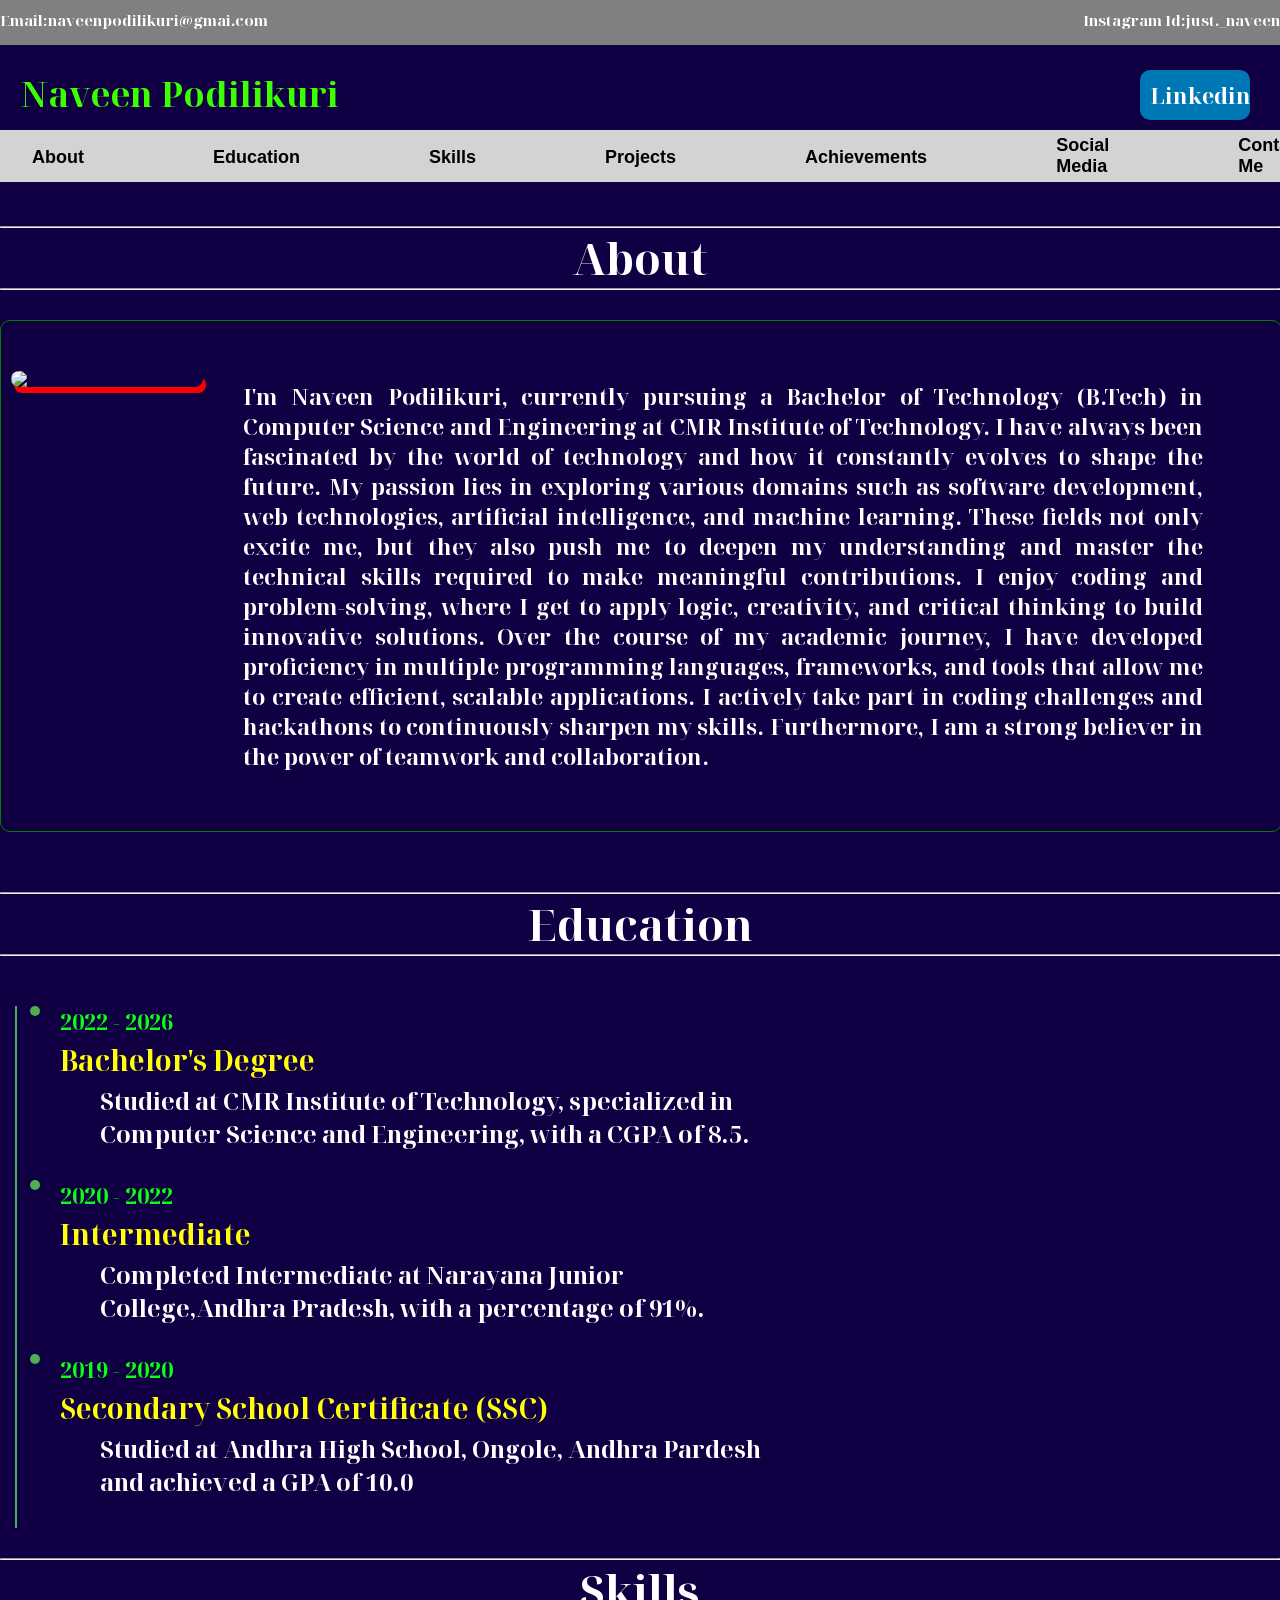
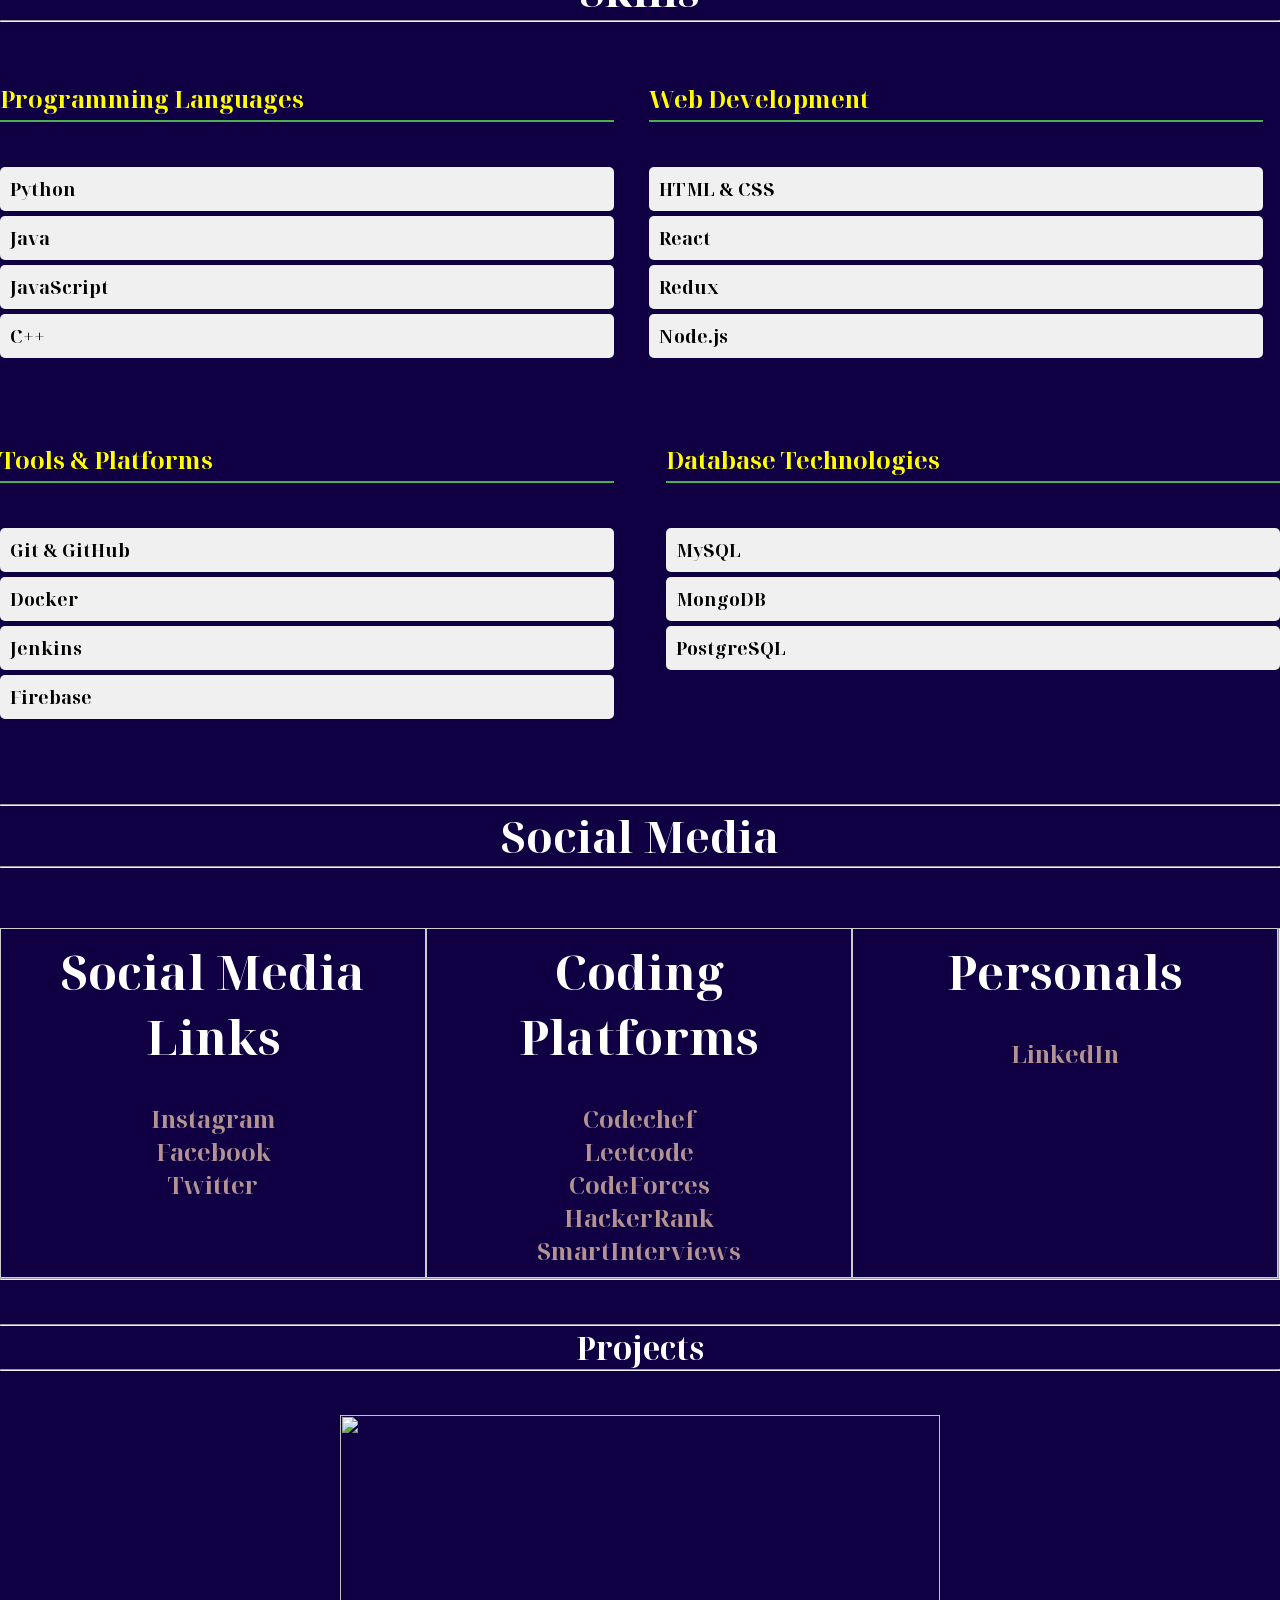
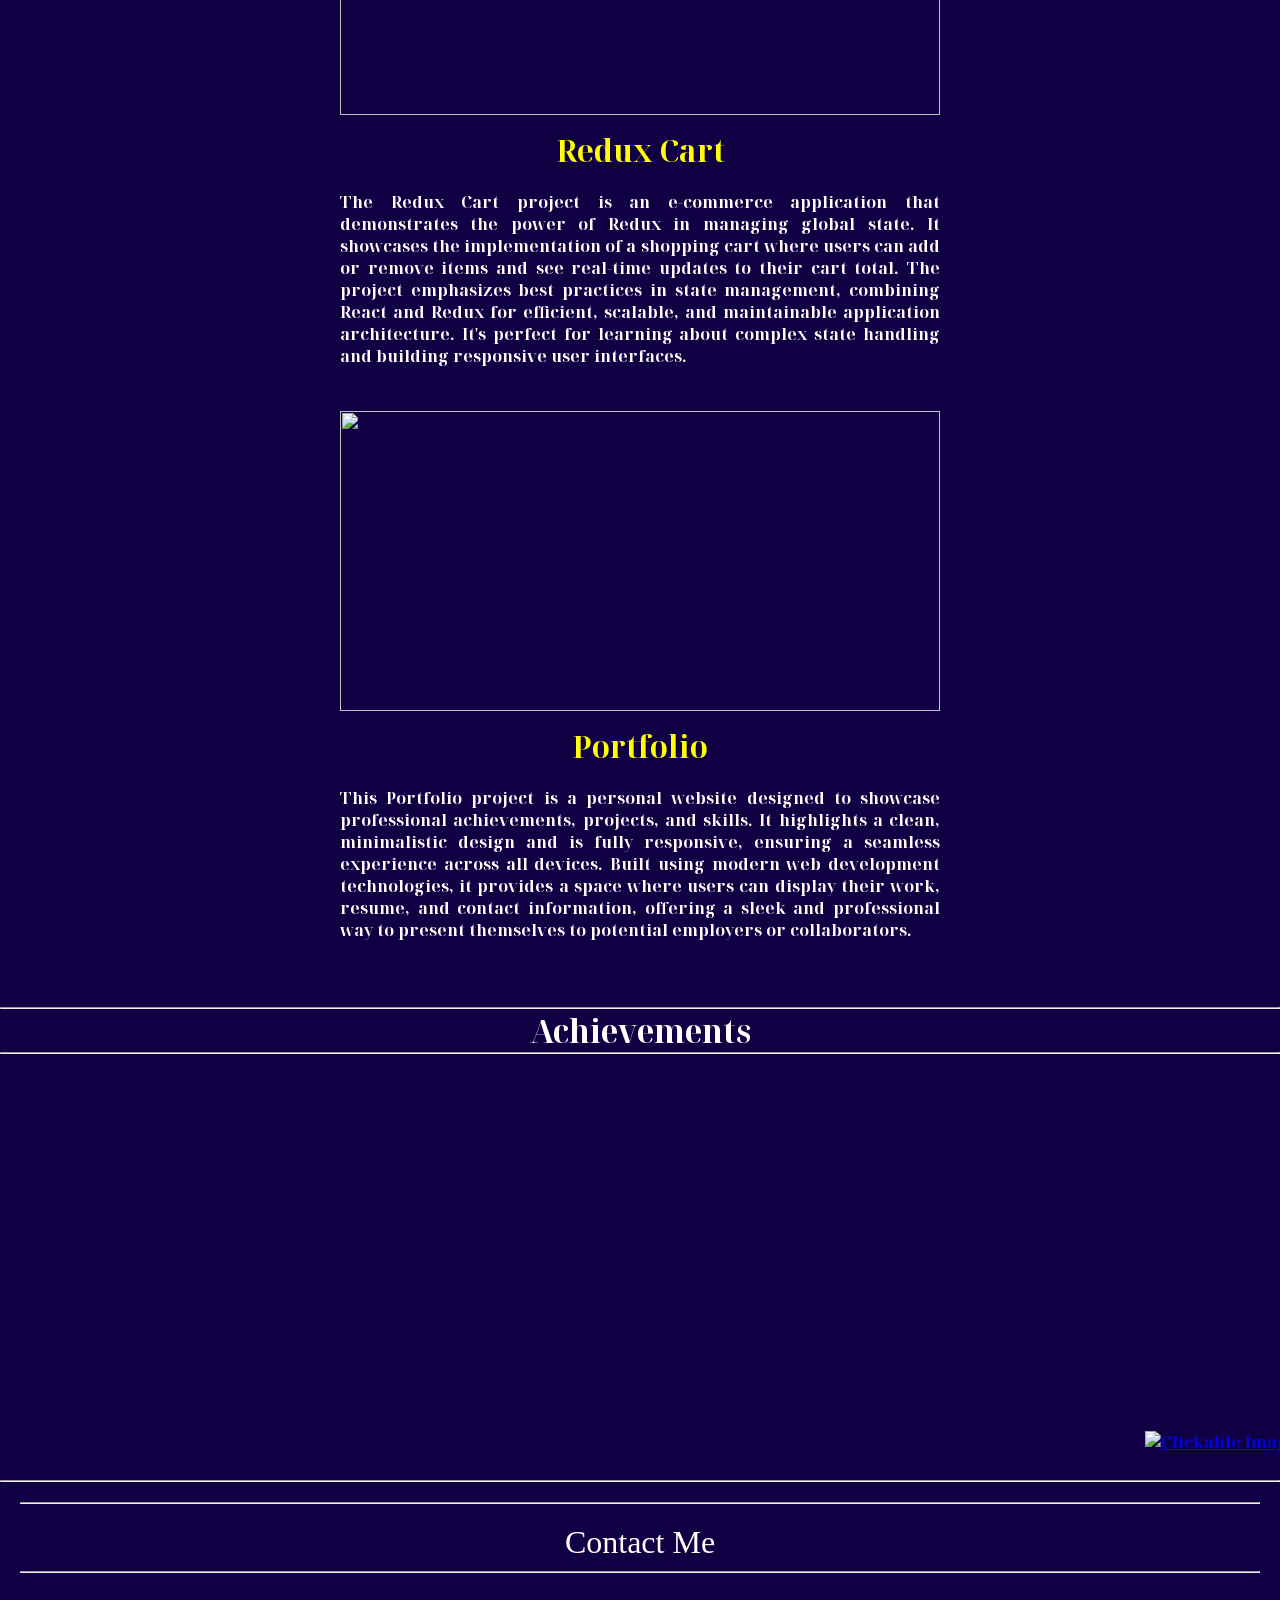
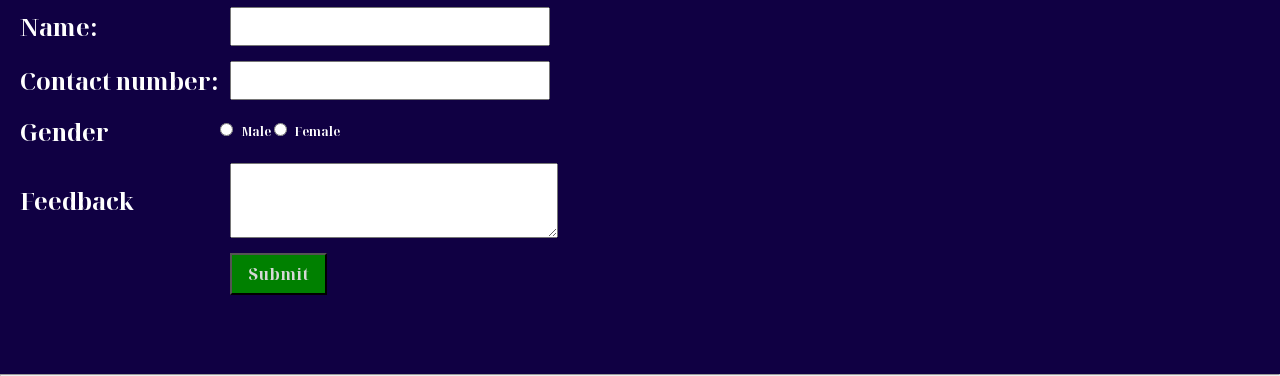
==== website/index.html @ f561833a "Update index.html" ====
<!DOCTYPE html>
<html lang="en">
  <head>
    
    <meta charset="UTF-8" />
    <meta name="viewport" content="width=device-width, initial-scale=1.0" />
    <link
      href="https://fonts.googleapis.com/css2?family=Noto+Serif+Display:wght@100&display=swap" rel="stylesheet"/>
    <link rel="stylesheet" href="style.css" />
    <title>Website</title>
    <script>

      function handleSubmit() {
        window.location.href = "Feedback.html";
      }

    </script>
  </head>
  <body>
    <div class="TopHeader">
      <div style="float: left">Email:naveenpodilikuri@gmai.com</div>
      <div style="float: right">Instagram Id:just._naveen</div>
    </div>
    <div class="Header">
      <div class="row">
        <div class="hp2" style="padding-left: 20px">Naveen Podilikuri</div>
        <div class="hp3"><a class="p" href="https://www.linkedin.com/in/naveen-podilikuri/">Linkedin</a></div>
      </div>
    </div>
    <div class="Menu">
      <ul>
        <li><a href="#About">About</a></li>
        <li><a href="#Education">Education</a></li>
        <li><a href="#Skills" height="100px">Skills</a></li>
        <li><a href="#Projects">Projects</a></li>
        <li><a href="#Achievements">Achievements</a></li>
        <li><a href="#Social Media">Social Media</a></li>
        <li><a href="#ContactMe">Contact Me</a></li>
      </ul>
    </div>
    <br />
    <br />
    <div class="Bodypart">
      <hr/>
      <h1 class="title" id="About">About</h1>
      <hr/>
      <br />
      <div class="about">
        <div class="content">
          <img src="Images/res pic.jpg"/>
          <br />
          <br /> 
          <p class="para">
            I'm Naveen Podilikuri, currently pursuing a Bachelor of Technology
            (B.Tech) in Computer Science and Engineering at CMR Institute of
            Technology. I have always been fascinated by the world of technology
            and how it constantly evolves to shape the future. My passion lies
            in exploring various domains such as software development, web
            technologies, artificial intelligence, and machine learning. These
            fields not only excite me, but they also push me to deepen my
            understanding and master the technical skills required to make
            meaningful contributions. I enjoy coding and problem-solving, where
            I get to apply logic, creativity, and critical thinking to build
            innovative solutions. Over the course of my academic journey, I have
            developed proficiency in multiple programming languages, frameworks,
            and tools that allow me to create efficient, scalable applications.
            I actively take part in coding challenges and hackathons to
            continuously sharpen my skills. Furthermore, I am a strong believer
            in the power of teamwork and collaboration. 
            <br /><br />
            <br />
          </p>
          <br />
          <br />
         <br/>
        </div>
      </div>
      <br/>
      <br/>
      <hr/>
      <h1 class="title" id="Education">Education</h1>
      <hr/>
      <div class="education-section">
        <div class="timeline">
          <div class="timeline-item">
            <div class="year">2022 - 2026</div>
            <div class="degree">Bachelor's Degree</div>
            <div class="description">
              Studied at CMR Institute of Technology, specialized in Computer Science and Engineering, with a CGPA of 8.5.
            </div>
          </div>
          <div class="timeline-item">
            <div class="year">2020 - 2022</div>
            <div class="degree">Intermediate</div>
            <div class="description">
              Completed Intermediate at Narayana Junior College,Andhra Pradesh, with a percentage of 91%.
            </div>
          </div>
          <div class="timeline-item">
            <div class="year">2019 - 2020</div>
            <div class="degree">Secondary School Certificate (SSC)</div>
            <div class="description">
              Studied at Andhra High School, Ongole, Andhra Pardesh and achieved a GPA of 10.0
            </div>
          </div>
        </div>
      </div>
      <br />
      <hr />
      <h1 class="title" id="Skills">Skills</h1>
      <hr />
      <div class="skills">
        <div class="skills-container">
          <div class="skill-category">
            <br />
            <br />
            <h3>Programming Languages</h3>
            <br />
            <ul class="skills-list">
              <li>Python</li>
              <li>Java</li>
              <li>JavaScript</li>
              <li>C++</li>
            </ul>
          </div>
          <br />
          <br />
          <div class="skill-category">
            <br />
            <br />
            <h3>Web Development</h3>
            <br />
            <ul class="skills-list">
              <li>HTML & CSS</li>
              <li>React</li>
              <li>Redux</li>
              <li>Node.js</li>
            </ul>
          </div>
          <br />
          <br />
          <div class="skill-category">
            <br />
            <br />
            <h3>Tools & Platforms</h3>
            <br />
            <ul class="skills-list">
              <li>Git & GitHub</li>
              <li>Docker</li>
              <li>Jenkins</li>
              <li>Firebase</li>
            </ul>
          </div>
          <br />
          <br />
          <div class="skill-category">
            <br />
            <br />
            <h3>Database Technologies</h3>
            <br />
            <ul class="skills-list">
              <li>MySQL</li>
              <li>MongoDB</li>
              <li>PostgreSQL</li>
            </ul>
          </div>
        </div>
      </div>
      <br />
      <br />
      <hr />
      <h1 class="title" id="Social Media">Social Media</h1>
      <hr />
      <br />
      <br />
      <div class="skil">
        <br />
        <br />
        <div class="social">
          <h1>Social Media Links</h1>
          <br />
          <a href="#">Instagram</a><br />
          <a href="#">Facebook</a><br />
          <a href="#">Twitter</a><br />
        </div>
        <div class="Coding">
          <h1>Coding Platforms</h1>
          <br />
          <a href="https://www.codechef.com/users/naveen5p4">Codechef</a><br />
          <a href="https://leetcode.com/u/Naveen_5p4/">Leetcode</a><br />
          <a href="https://codeforces.com/profile/22r01a05p4">CodeForces</a><br />
          <a href="https://www.hackerrank.com/profile/22r01a05p4">HackerRank</a><br />
          <a href="https://smartinterviews.in/profile/naveen_5p4">SmartInterviews</a><br />
        </div>
        <div class="personal">
          <h1>Personals</h1>
          <br />
          <a href="https://www.linkedin.com/in/naveen-podilikuri/">LinkedIn</a><br />
        </div>
        <hr />
      </div>
      <hr />
    </div>
    <br />
      <br />
      <hr/>
      <h1 class="title" id="Projects">Projects</h1>
      <hr />
    <br/>
    <br/>
    <div class="project">
      <a href="https://github.com/NaveenPodilikuri">
    <img src="Images/Redux.png"></a>
    <h5>Redux Cart</h5>
    
    <p>The Redux Cart project is an e-commerce application that demonstrates the power of Redux in managing global state. It showcases the implementation of a shopping cart where users can add or remove items and see real-time updates to their cart total. The project emphasizes best practices in state management, combining React and Redux for efficient, scalable, and maintainable application architecture. It's perfect for learning about complex state handling and building responsive user interfaces.</p>
    </div>
    <br/>
    <br/>
    <div class="project">
      <a href="https://github.com/NaveenPodilikuri/FullstackLab">
    <img src="Images/Personal Portfolio.png"></a>
    <h6>Portfolio</h6>
    
    <p>This Portfolio project is a personal website designed to showcase professional achievements, projects, and skills. It highlights a clean, minimalistic design and is fully responsive, ensuring a seamless experience across all devices. Built using modern web development technologies, it provides a space where users can display their work, resume, and contact information, offering a sleek and professional way to present themselves to potential employers or collaborators.</p>
    </div>
    <br/>
    <br/>

    <br/>
    <hr />

      <h1 class="title" id="Achievements">Achievements</h1>
      <hr />
      <div class="Achieve">
        <br /><br />
        <marquee>
         <a href="https://www.coursera.org/account/accomplishments/certificate/SLO7MEBX7ZKC">
         <img src="Images/Google Cloud.png" alt="Clickable Image"/></a>
         <a href="https://moonshot.scaler.com/s/sl/hUo4wUWSoL?_gl=1*1vzt9e8*_gcl_aw*R0NMLjE3MjI4NjkxNzcuRUFJYUlRb2JDaE1JOGJYWXM0dmVod01WRTZkbUFoM3ZMd2tKRUFBWUFTQUFFZ0kyal9EX0J3RQ..*_gcl_au*MTA0NzA1NTYuMTcyMjg2OTA2MQ..*FPAU*MTA0NzA1NTYuMTcyMjg2OTA2MQ..*_ga*NTA2MDk2MzkuMTcxMTI5NjI2OA..*_ga_53S71ZZG1X*MTczMDEzODkzMy4xMC4xLjE3MzAxMzg5NzcuNTkuMC4zMDc2NTExOTY">
         <img src="Images/scalar.png" alt="Clickable Image"/></a>
         <a href="https://alison.com/shop?courseId=3757">
         <img src="Images/Allison.jpg" alt="Clickable Image"/></a>
         <a href="https://www.hackerrank.com/certificates/81ce2b427ed3">
         <img src="Images/Hackerank.png" alt="Clickable Image"/></a>
         <a href="https://courses.cognitiveclass.ai/certificates/43b5f009af674efb863d632739458c59">
         <img src="Images/Sql.png" alt="Clickable Image"/></a>
         <img src="Images/Smart Interviews.png"/>
        </marquee>
      </div>
      <br/>
      <hr/>
    </div>
    <div class="Footer">
      <hr/>
      <h1 id="ContactMe">Contact Me</h1>
      <hr/>
      <br/>
      <br/>
      <div class="form-group">
        <label for="name">Name: </label>
        <input type="text" id="name" />
      </div>
    <div class="form-group">
        <label for="contact">Contact number: </label>
        <input type="text" id="contact" />
    </div>
    <div class="form-group">
        <label>Gender</label>
        <div class="gender-group">
            <input type="radio" name="gender" value="male" /> Male
            <input type="radio" name="gender" value="female" /> Female
    </div>
    </div>
    <div class="form-group">
        <label for="about">Feedback </label>
        <textarea rows="3" cols="300" name="abt" id="about"></textarea>
    </div>
    <div class="form-group">

        <input type="button" value="Submit" id="btn" onclick="handleSubmit()" />
    </div> 
      </div>
    </div>
    <br />
    <br />
    <hr />
  </body>
</html>
---- website/style.css ----
* {
  margin: 0px;
  padding: 0px;
  font-family: "Noto Serif Display", serif;
  font-weight: bold;
}
.TopHeader {
  height: 35px;
  background-color: gray;
  font-size: 15px;
  color: white;
  padding-top: 10px;
}
.Header {
  height: 85px;
  font-size: 22px;
}
.row {
  width: 100%;
  padding-top: 25px;
}
.Header img {
  width: 60px;
  height: 50px;
  margin-right: 10px;
}
.hp1 {
  width: 5%;
  float: left;
}
.hp2 {
  width: 50%;
  float: left;
  font-size: 35px;
  color: rgb(60, 255, 0);
}
.hp3 {
  width: 7%;
  float: right;
  background-color: #0077b5;
  padding: 10px;
  text-align: center;
  margin-right: 30px;
  border-radius: 10px;
}
.hp3:hover {
  background-color: red;
}
.p {
  text-decoration: none;
  color: white;
}
.Menu {
  height: auto;
  background-color: lightgray;
  font-size: 22px;
  padding-left: 20px;
  display: flex;
  align-items: center;
}

.Menu ul {
  width: 100%;
  list-style-type: none;
  margin: 0;
  padding: 0;
  display: flex;
  align-items: center;
}

.Menu ul li {
  margin-right: 105px;
}
body {
  background-color: #100043;
}

.Menu ul li a {
  display: inline-block;
  text-decoration: none;
  color: black;
  font-size: 18px;
  padding: 5px 12px;
  font-weight: bold;
  font-family: "Arial";
  border-radius: 10px;
}

.Menu ul li:hover {
  background-color: red;
  transition: background-color 0.3s, color 0.3s, border-radius 0.3s;
  cursor: pointer;
}

.Menu ul li:hover a {
  color: yellow;
  cursor: pointer;
}
.Bodypart {
  height: auto;
  font-size: 22px;
  width: auto;
}
.title {
  text-align: center;
  color: white;
}
.about {
  width: 100%;

  margin: 0 auto auto;
}
.content {
  width: 100%;
  border: 1px solid green;
  margin-right: 50px;
  height: auto;
  border-radius: 10px;
  overflow: hidden;
}
.content img {
  width: 15%;
  border-radius: 10px;
  float: inline-start;
  box-shadow: 3px 6px red;
  margin-left: 10px;
  margin-top: 50px;
}
.para {
  width: 75%;
  float: left;
  text-align: justify;
  color: white;
  margin-left: 40px;
}
.clearfix::after {
  content: "";
  display: table;
  clear: both;
}
.Achieve img {
  width: 500px;
  height: 350px;
  margin-right: 50px;
}
.Footer {
  height: auto;
  font-size: 12px;
  background-color:  #100043;
  color: white;
  padding: 20px;
}
#ContactMe {
  font-family: serif;
  font-size: 32px;
  color: white;
  text-align: center;
  margin-top: 20px;
  font-weight: normal;
  padding-bottom: 10px;
}
.form-group {
  display: flex;
  align-items: center;
  margin-bottom: 15px;
}

label {
  width: 200px;
  font-size: 24px;
}
input[type="text"],
textarea {
  width: 300px;
  padding: 8px;
  font-size: 14px;
  margin-left: 10px;
}
textarea {
  width: 310px;
  margin-left: 10px;
}
.gender-group input {
  margin-right: 5px;
}
#btn {
  font-size: 16px;
  padding: 8px 16px;
  margin-left: 210px; 
  color: rgb(214, 216, 214);
  background-color: green;
}
.skil {
  display: flex;
  width: 100%;
}
.Coding,
.personal,
.social {
  flex: 1;
  padding: 10px;
  font-size: 24px;
  font-weight: bold;
  text-align: center;
  background-color: #100043;
  border: 1px solid #ccc;
  color: white;
}
.social a,
.Coding a,
.personal a {
  text-decoration: none;
  color: rgb(179, 146, 146);
  text-align: center;
  float: center;
  padding: 10px;
}
.container {
  display: flex;            
  justify-content: space-between; 
  gap: 20px;                 
  align-items: flex-start;   
  padding: 20px;     
  flex-wrap: wrap;      
}
.project img {
  width: 600px;              
  height: 300px;              
}
.project {
  display: flex;
  flex-direction: column;
  align-items: center;
  text-align: center;        
  flex-basis: 25%;           
}
.project p {
  margin-top: 10px; 
  width: 600px;  
  text-align: justify;  
  color: white;   
}
.project h4, .project h5, .project h6{
  margin-top: 10px;
  width: 400px;
  text-align: center;
  margin: 10px;
  font-size: 30px;
  color: yellow;
}
.education-section{
font-family: Arial, sans-serif;
margin: 0;
padding: 0;
display: flex;
width: 500px;
justify-content: center;
background-color: #100043;
}
.education-section {
width: 90%;
max-width: 800px;
margin-top: 50px;
}
.timeline {
position: relative;
padding-left: 20px;
}
.timeline::before {
content: '';
position: absolute;
left: 15px;
top: 0;
height: 100%;
width: 2px;
background: #4caf50;
}
.timeline-item {
position: relative;
margin-bottom: 30px;
padding-left: 40px;
}
.timeline-item::before {
content: '';
position: absolute;
left: 10px;
top: 0;
height: 10px;
width: 10px;
background: #4caf50;
border-radius: 50%;
}
.timeline-item .year {
font-weight: bold;
color: #0bff13;
}
.timeline-item .degree {
font-size: 28px;
font-weight: bold;
color: #ffff08;
margin-top: 5px;
}
.timeline-item .description {
font-size: 14px;
color: #ffffff;
margin-top: 5px;
font-size: 24px;
width: 700px;
padding-left: 40px;
}
.skills-section {
  padding: 20px;
  max-width: 800px;
  margin: 0 auto;
}
.skills-title {
  text-align: center;
  font-size: 24px;
  font-weight: bold;
  margin-bottom: 20px;
}
.skills-container {
  display: flex;
  flex-wrap: wrap;
  justify-content: space-between;
}
.skill-category {
  width: 48%;
  margin-bottom: 20px;
}
.skill-category h3 {
  font-size: 24px;
  margin-bottom: 10px;
  border-bottom: 2px solid #4CAF50;
  padding-bottom: 5px;
  color: yellow;
}
.skills-list {
  list-style-type: none;
  padding: 0;
}
.skills-list li {
  background-color: #f0f0f0;
  padding: 10px;
  margin: 5px 0;
  border-radius: 5px;
  font-size: 18px;
}
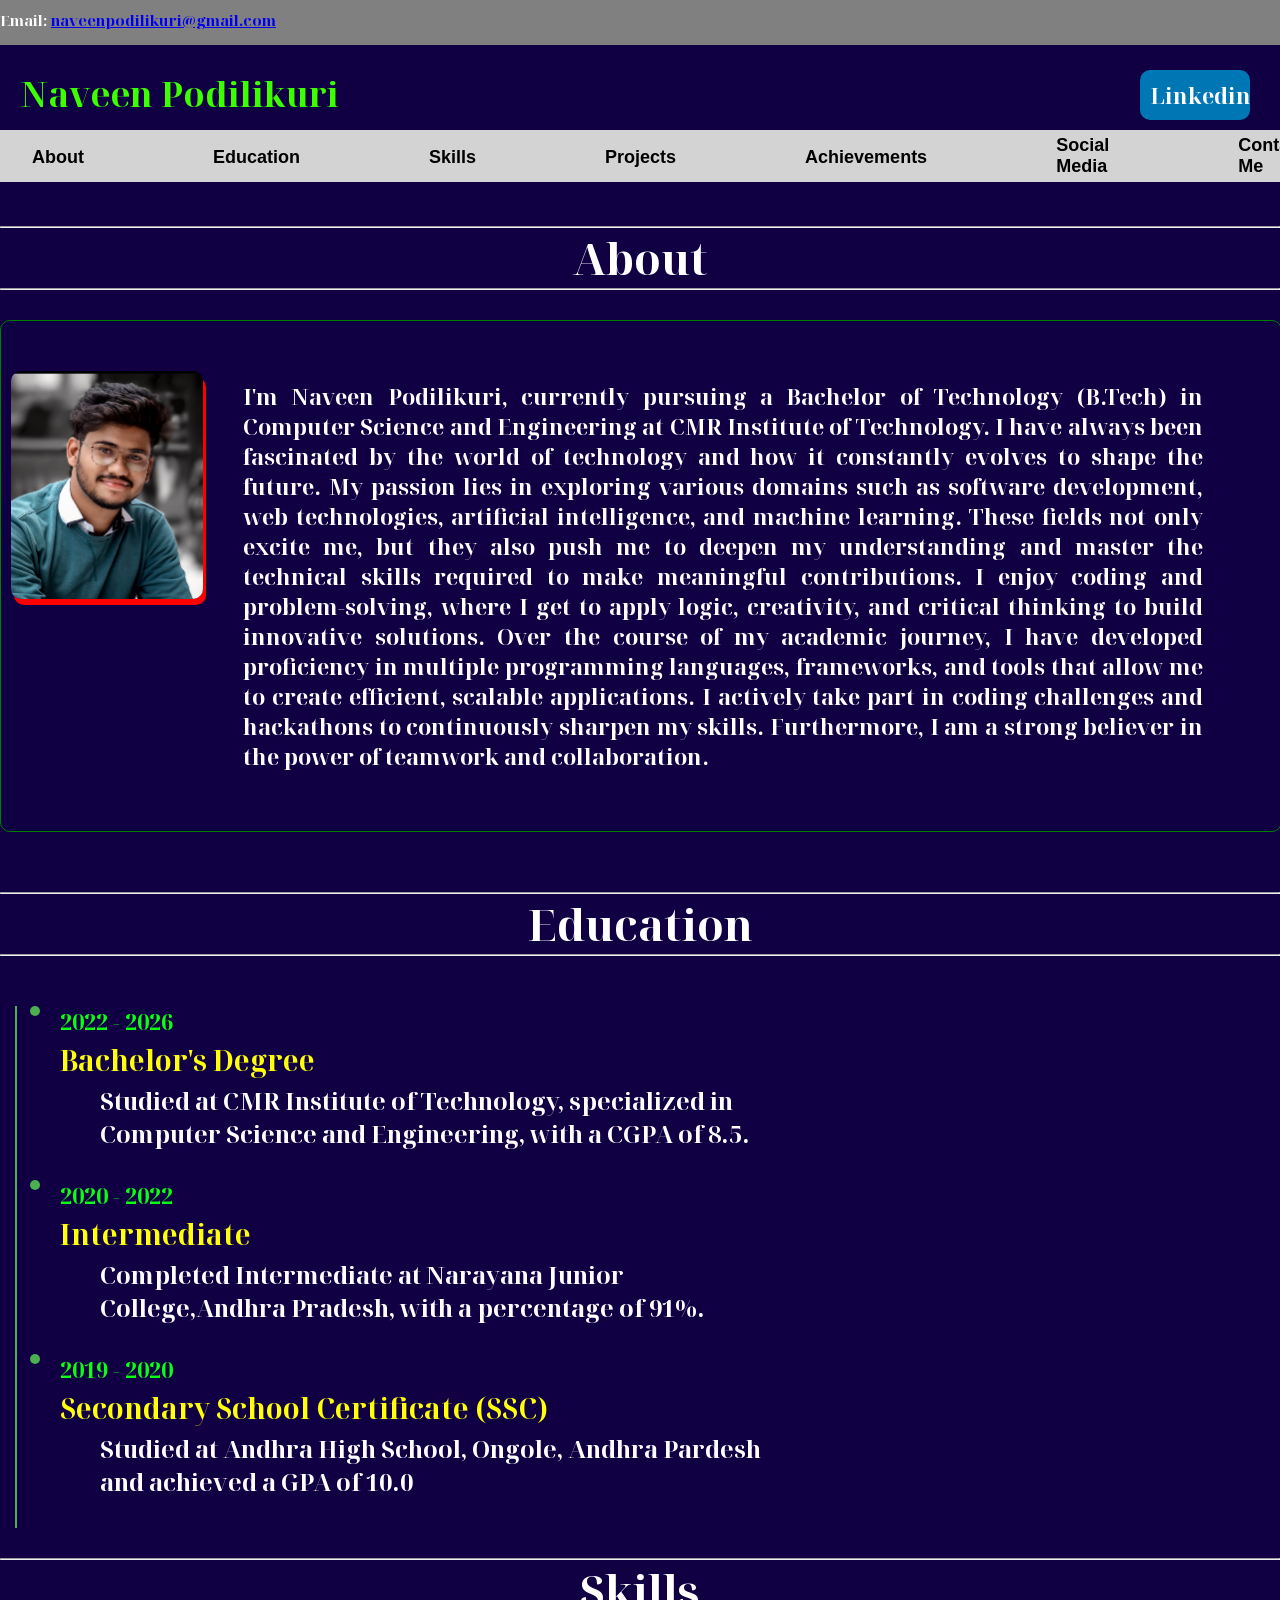
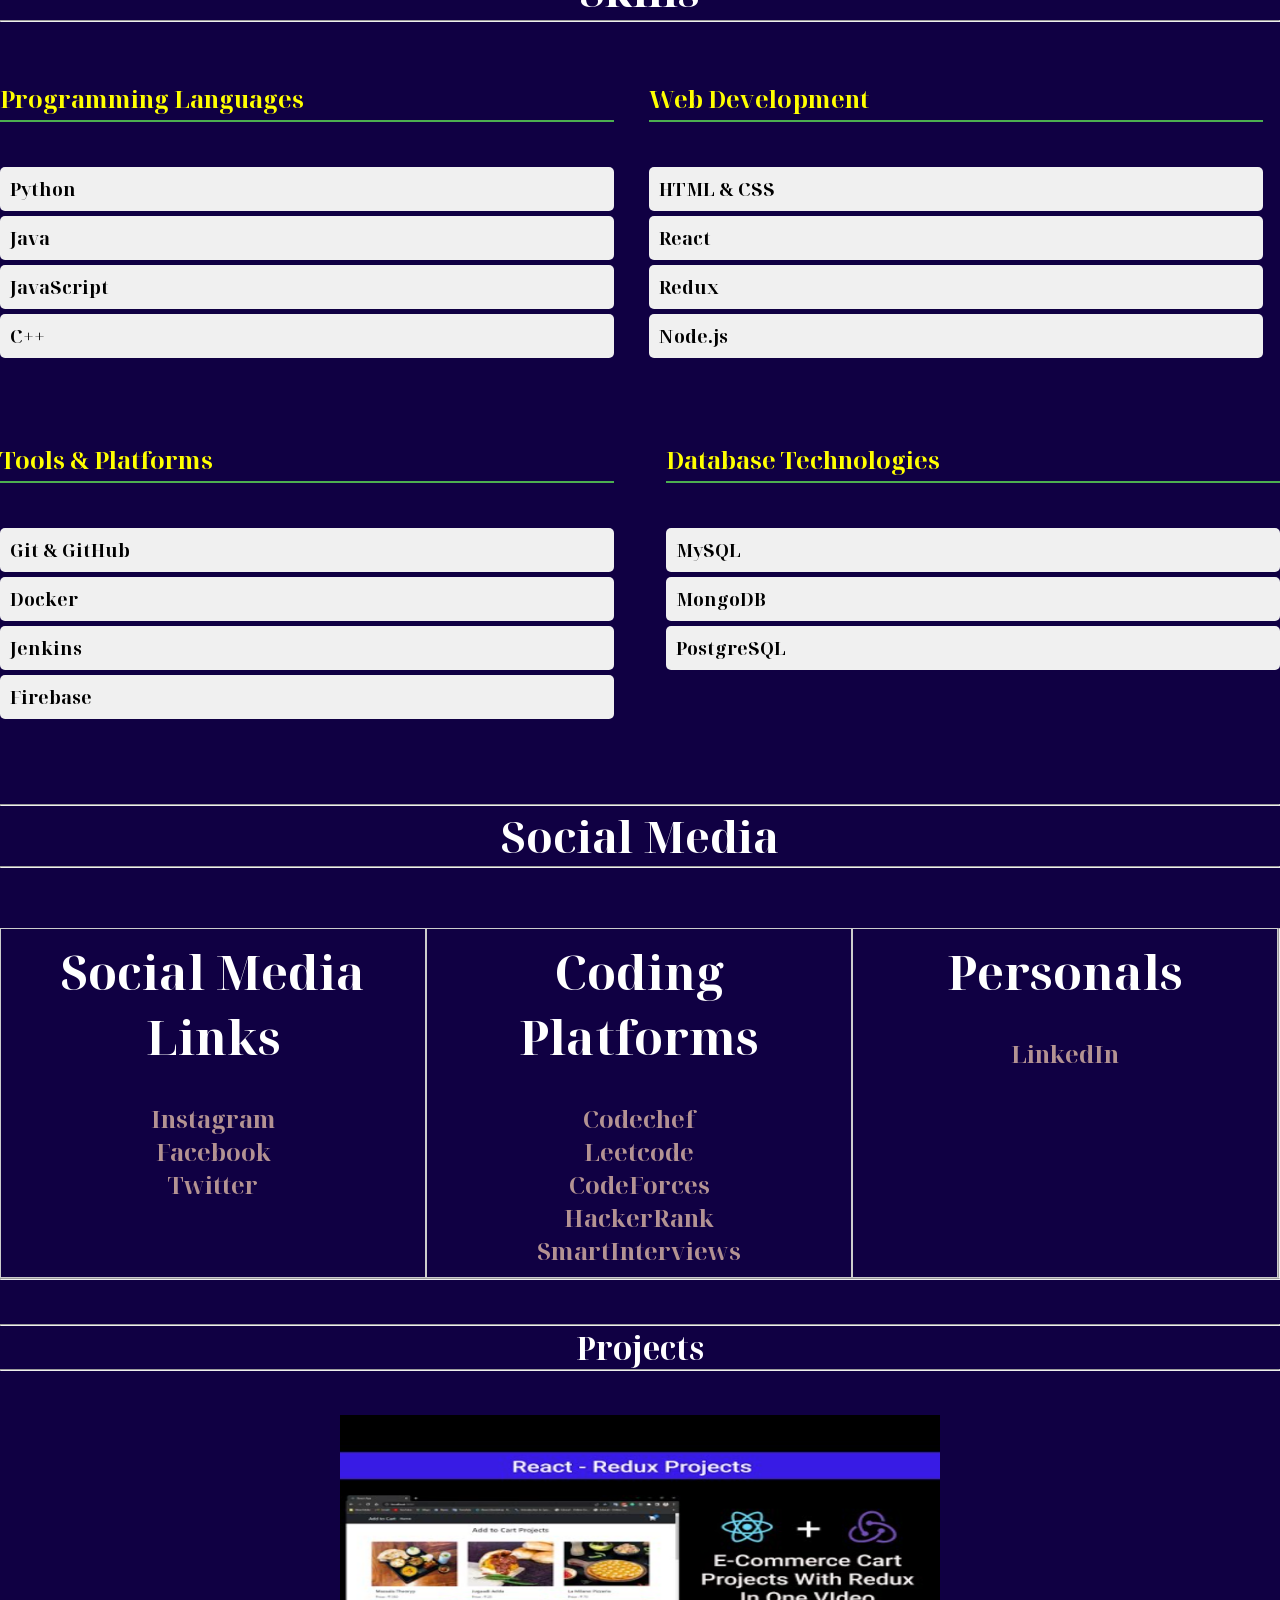
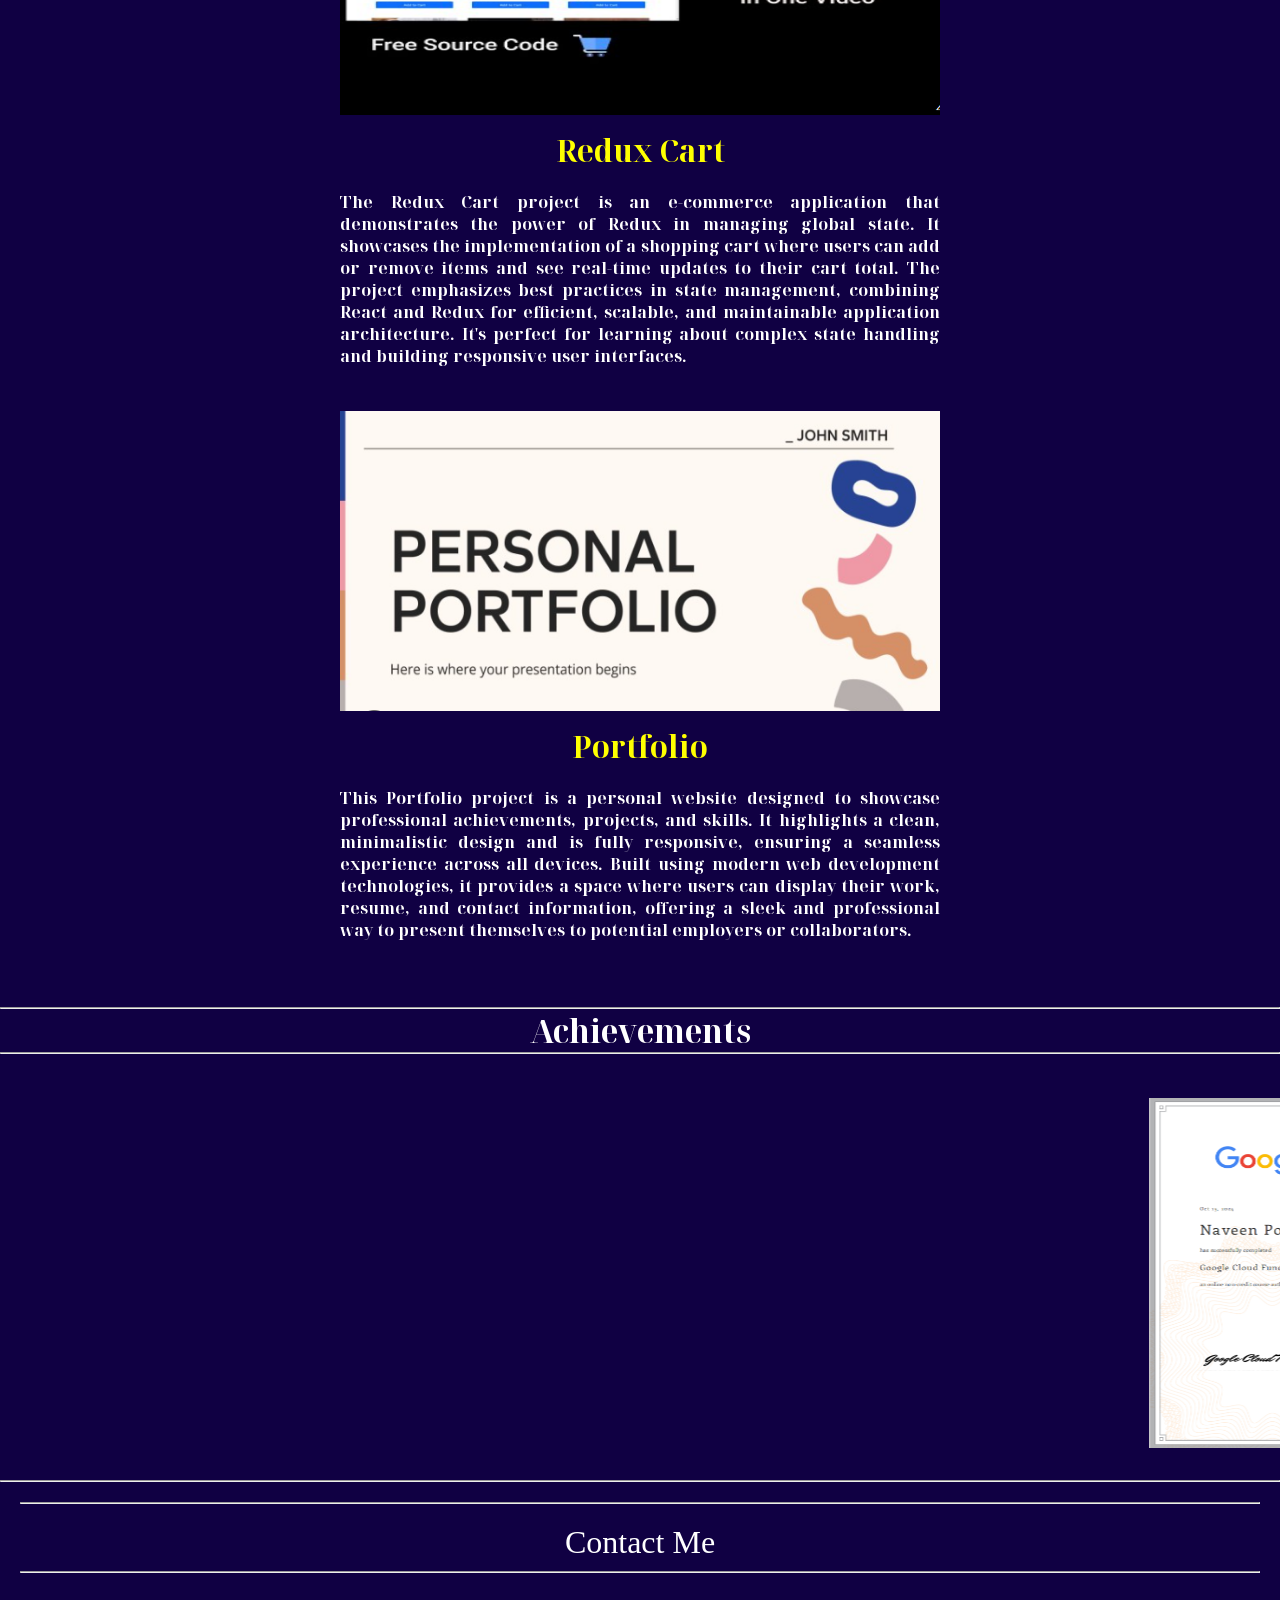
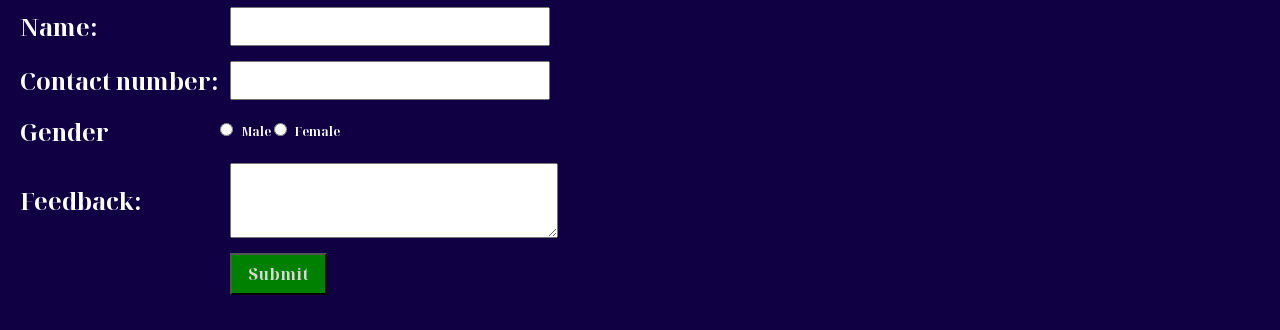
==== commit e995426f: "Update index.html" ====
--- a/website/index.html
+++ b/website/index.html
@@ -18,8 +18,16 @@
   </head>
   <body>
     <div class="TopHeader">
-      <div style="float: left">Email:naveenpodilikuri@gmai.com</div>
-      <div style="float: right">Instagram Id:just._naveen</div>
+      <div style="float: left">
+        Email: <a href="https://mail.google.com/mail/?view=cm&fs=1&to=naveenpodilikuri@gmail.com" target="_blank">
+          naveenpodilikuri@gmail.com
+        </a>
+        
+      </div>
+      
+    </div>
+      
+     
     </div>
     <div class="Header">
       <div class="row">
@@ -257,33 +265,102 @@
       <hr/>
       <br/>
       <br/>
-      <div class="form-group">
-        <label for="name">Name: </label>
-        <input type="text" id="name" />
-      </div>
-    <div class="form-group">
-        <label for="contact">Contact number: </label>
-        <input type="text" id="contact" />
-    </div>
-    <div class="form-group">
-        <label>Gender</label>
-        <div class="gender-group">
-            <input type="radio" name="gender" value="male" /> Male
-            <input type="radio" name="gender" value="female" /> Female
-    </div>
-    </div>
-    <div class="form-group">
-        <label for="about">Feedback </label>
-        <textarea rows="3" cols="300" name="abt" id="about"></textarea>
-    </div>
-    <div class="form-group">
-
-        <input type="button" value="Submit" id="btn" onclick="handleSubmit()" />
-    </div> 
-      </div>
-    </div>
-    <br />
-    <br />
-    <hr />
+      <form id="feedbackForm" action="https://formspree.io/f/xanqzooq" method="POST">
+        <!-- Ensure emails are sent to your inbox -->
+        <input type="hidden" name="_replyto" value="naveenpodilikuri@gmail.com">
+    
+        <div class="form-group">
+          <label for="name">Name: </label>
+          <input type="text" id="name" name="name" required />
+        </div>
+        <div class="form-group">
+          <label for="contact">Contact number: </label>
+          <input type="text" id="contact" name="contact" required />
+        </div>
+        <div class="form-group">
+          <label>Gender</label>
+          <div class="gender-group">
+            <input type="radio" name="gender" value="male" required /> Male
+            <input type="radio" name="gender" value="female" required /> Female
+          </div>
+        </div>
+        <div class="form-group">
+          <label for="feedback">Feedback: </label>
+          <textarea rows="3" cols="300" name="feedback" id="feedback" required></textarea>
+        </div>
+        <div class="form-group">
+          <input type="submit" value="Submit" id="btn" />
+        </div> 
+      </form>
+    
+      <!-- Popup Notification -->
+      <div id="popupMessage" class="popup"></div>
+    </div>
+    
+    <style>
+      /* Popup Styles */
+      .popup {
+        display: none;
+        position: fixed;
+        top: 10px;
+        left: 50%;
+        transform: translateX(-50%);
+        background-color: #28a745; /* Green for success */
+        color: white;
+        padding: 10px 20px;
+        border-radius: 5px;
+        font-size: 16px;
+        z-index: 1000;
+        text-align: center;
+        transition: opacity 0.5s ease-in-out;
+      }
+      .popup.error {
+        background-color: #dc3545; /* Red for error */
+      }
+    </style>
+    
+    <script>
+      document.getElementById("feedbackForm").addEventListener("submit", async function(event) {
+          event.preventDefault();
+    
+          let form = this;
+          let formData = new FormData(form);
+          let popup = document.getElementById("popupMessage");
+    
+          try {
+              let response = await fetch(form.action, {
+                  method: "POST",
+                  body: formData,
+                  headers: { "Accept": "application/json" }
+              });
+    
+              if (response.ok) {
+                  showPopup("Feedback submitted successfully!", "success");
+                  form.reset();
+              } else {
+                  showPopup("Something went wrong. Please try again.", "error");
+              }
+          } catch (error) {
+              showPopup("Something went wrong. Please try again.", "error");
+              console.error("Network error:", error);
+          }
+      });
+    
+      function showPopup(message, type) {
+          let popup = document.getElementById("popupMessage");
+          popup.innerText = message;
+          popup.className = type === "success" ? "popup" : "popup error";
+          popup.style.display = "block";
+    
+          setTimeout(() => {
+              popup.style.opacity = "0";
+              setTimeout(() => {
+                  popup.style.display = "none";
+                  popup.style.opacity = "1";
+              }, 500);
+          }, 3000);
+      }
+    </script>
+    
   </body>
 </html>
--- a/website/style.css
+++ b/website/style.css
@@ -345,4 +345,4 @@
   margin: 5px 0;
   border-radius: 5px;
   font-size: 18px;
-}+}
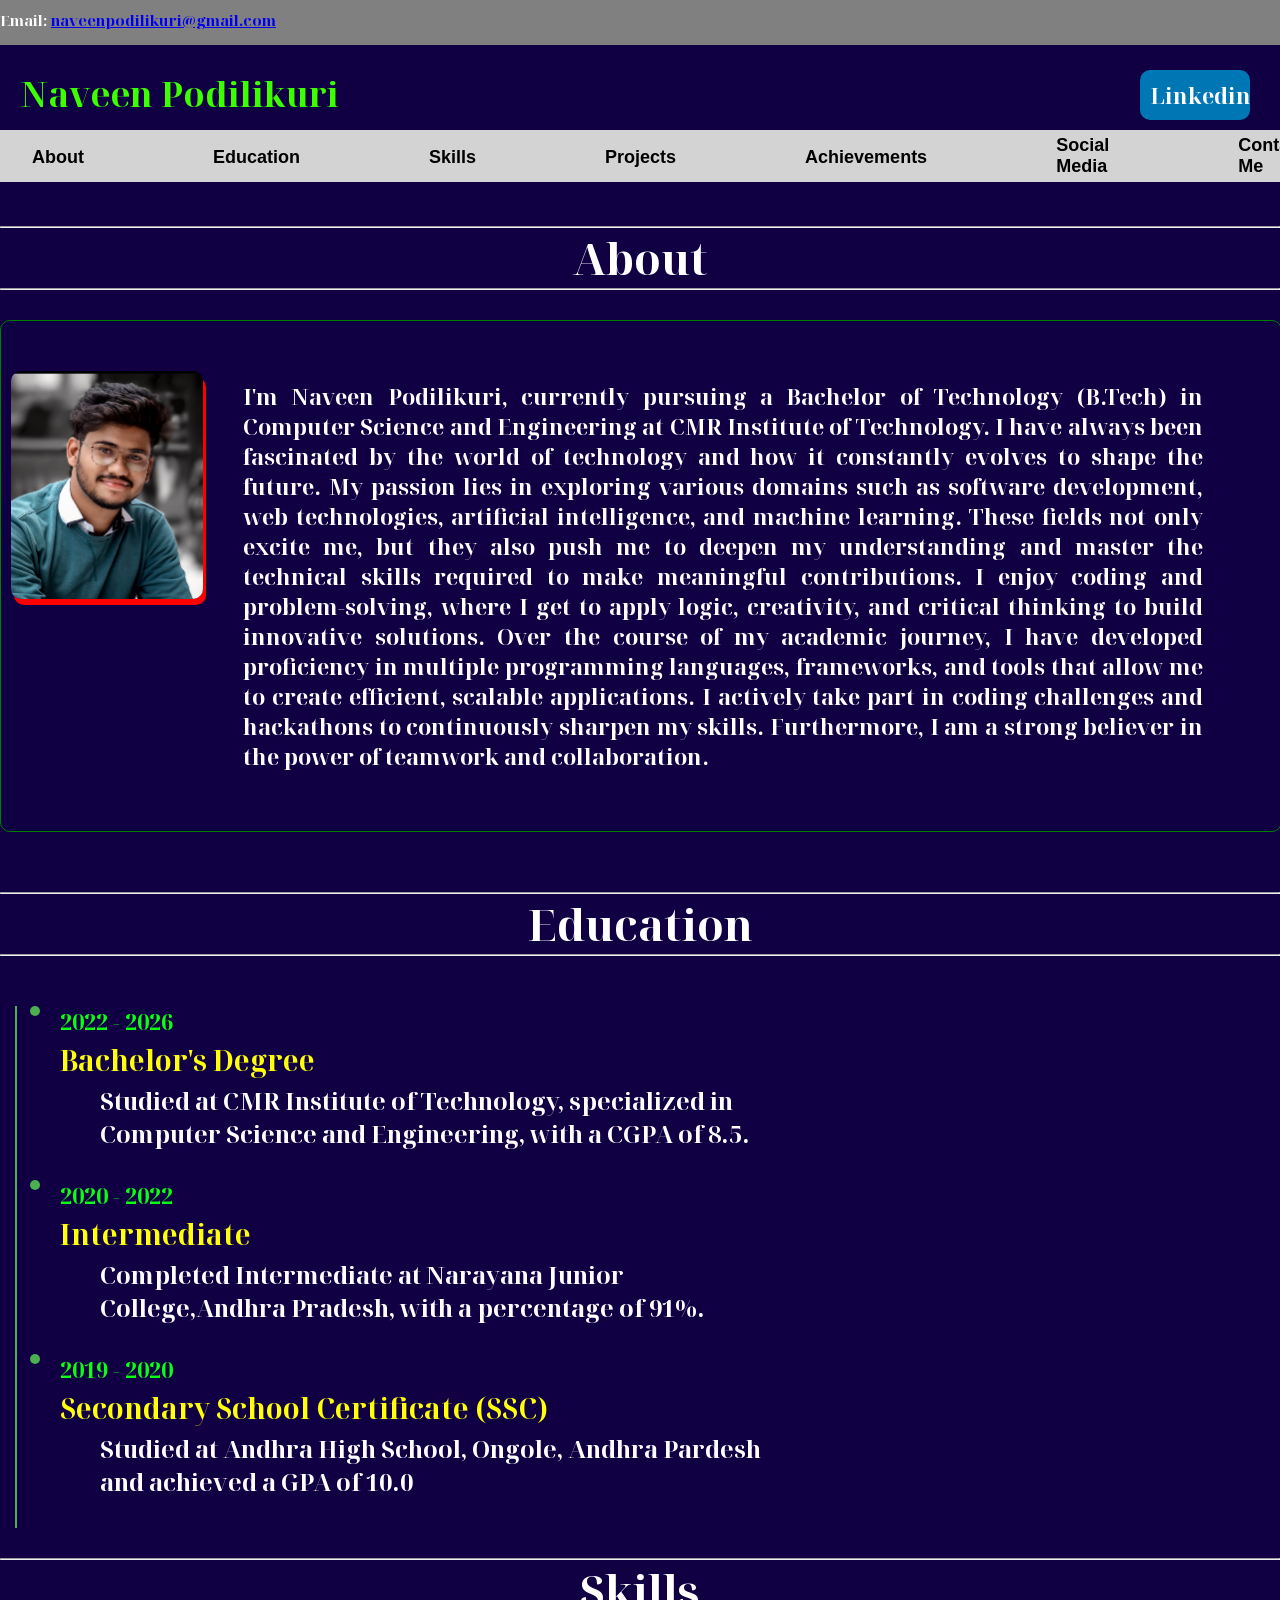
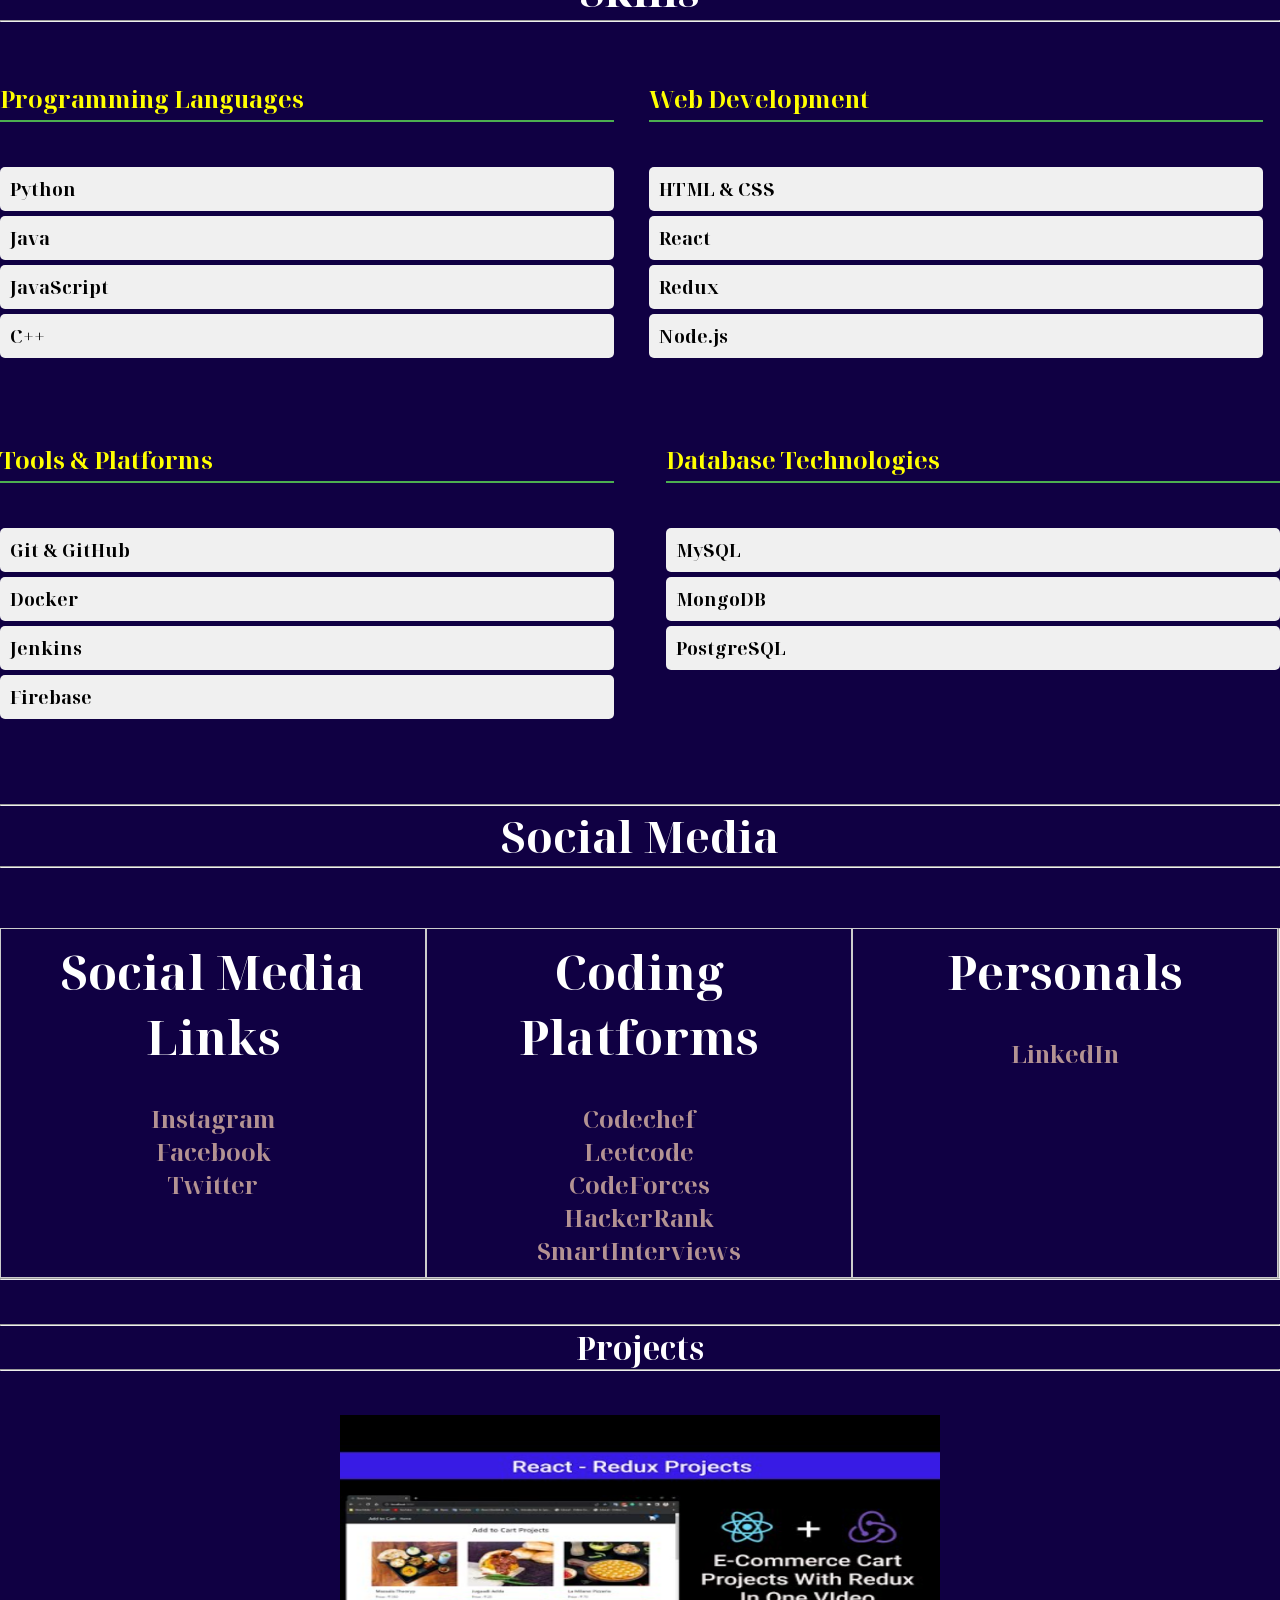
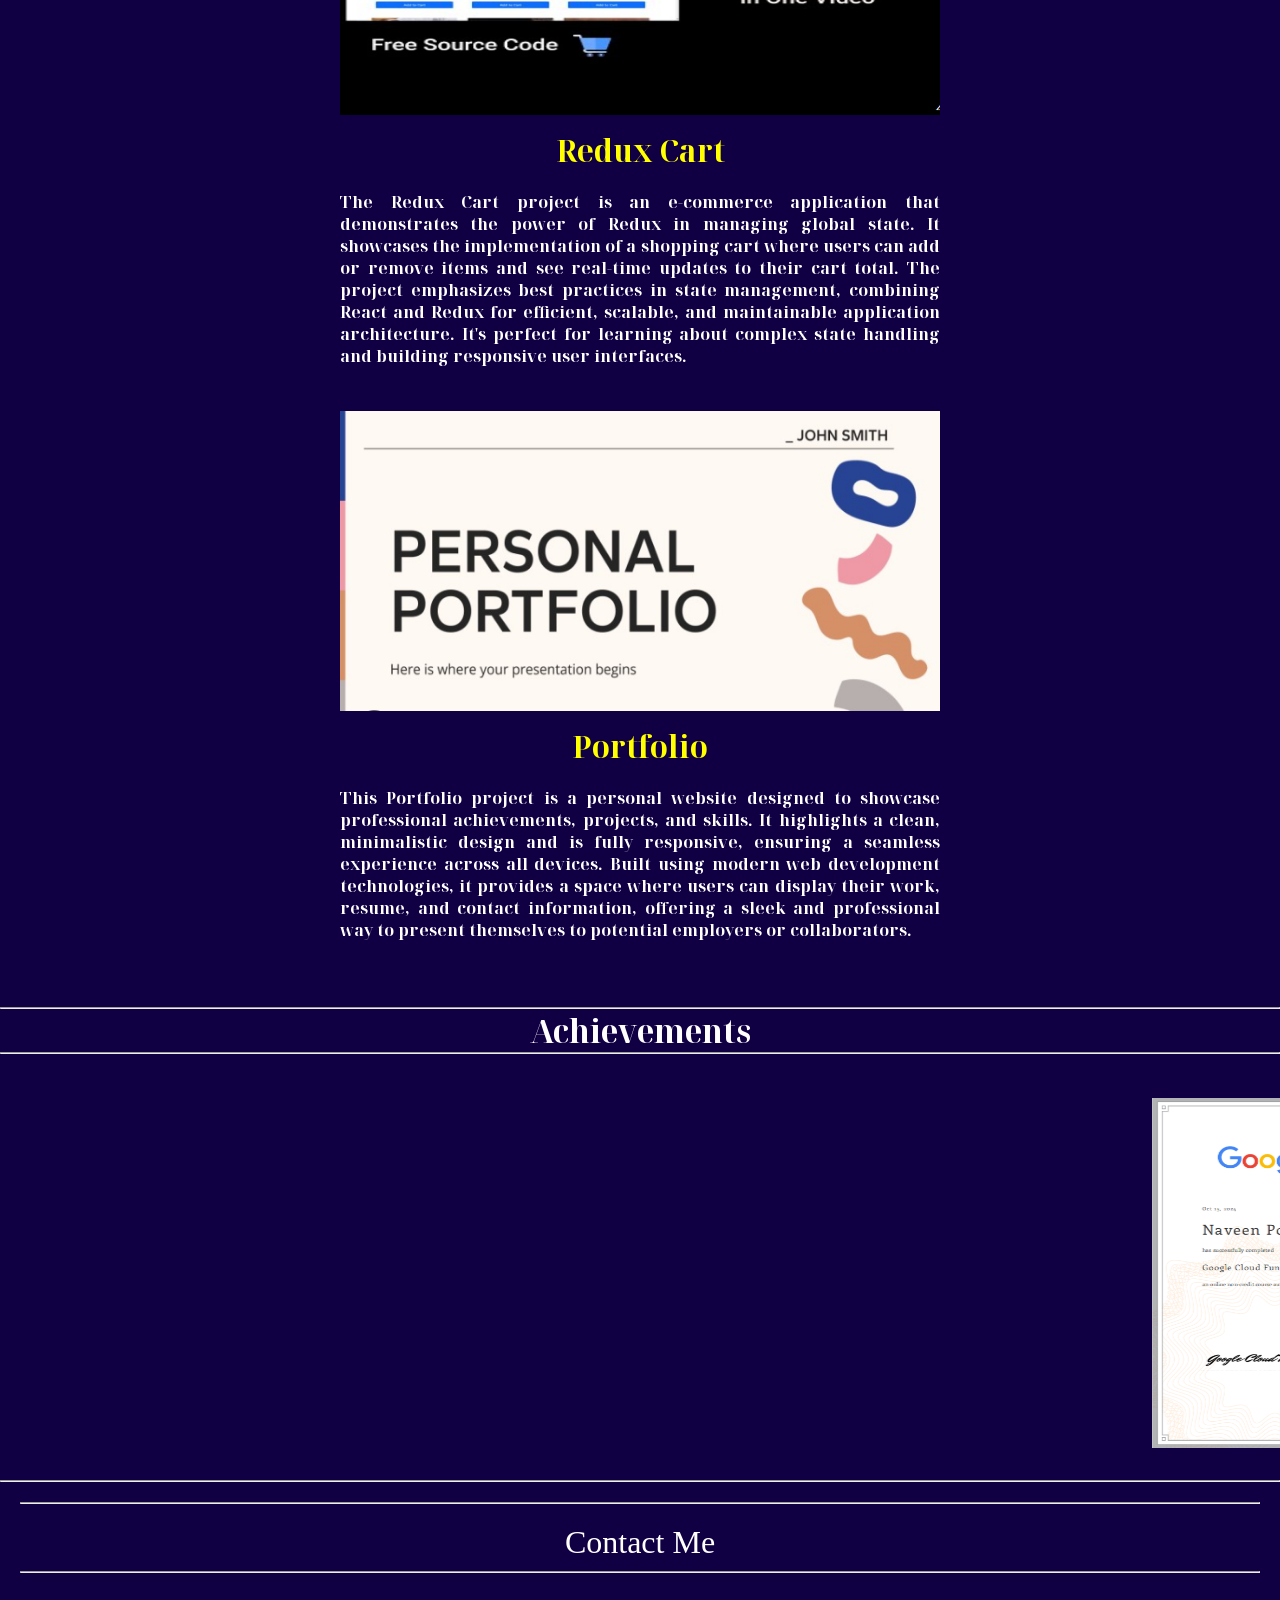
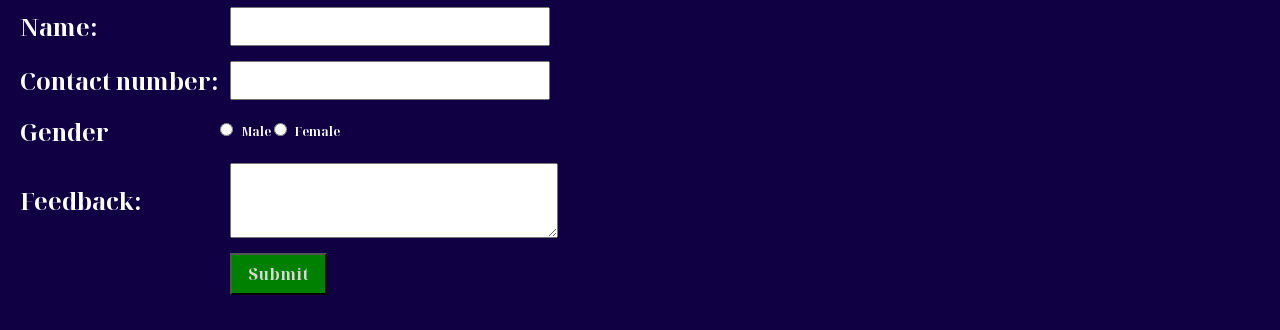
==== commit dacfd169: "Update index.html final" ====
--- a/website/index.html
+++ b/website/index.html
@@ -266,7 +266,6 @@
       <br/>
       <br/>
       <form id="feedbackForm" action="https://formspree.io/f/xanqzooq" method="POST">
-        <!-- Ensure emails are sent to your inbox -->
         <input type="hidden" name="_replyto" value="naveenpodilikuri@gmail.com">
     
         <div class="form-group">
@@ -293,19 +292,17 @@
         </div> 
       </form>
     
-      <!-- Popup Notification -->
       <div id="popupMessage" class="popup"></div>
     </div>
     
     <style>
-      /* Popup Styles */
       .popup {
         display: none;
         position: fixed;
         top: 10px;
         left: 50%;
         transform: translateX(-50%);
-        background-color: #28a745; /* Green for success */
+        background-color: #28a745; 
         color: white;
         padding: 10px 20px;
         border-radius: 5px;
@@ -315,7 +312,7 @@
         transition: opacity 0.5s ease-in-out;
       }
       .popup.error {
-        background-color: #dc3545; /* Red for error */
+        background-color: #dc3545; 
       }
     </style>
     
@@ -335,8 +332,12 @@
               });
     
               if (response.ok) {
-                  showPopup("Feedback submitted successfully!", "success");
+                  ;
                   form.reset();
+                  
+                  setTimeout(() => {
+                      window.location.href = "Feedback.html";
+                  }, 2000); 
               } else {
                   showPopup("Something went wrong. Please try again.", "error");
               }
@@ -362,5 +363,6 @@
       }
     </script>
     
+    
   </body>
 </html>
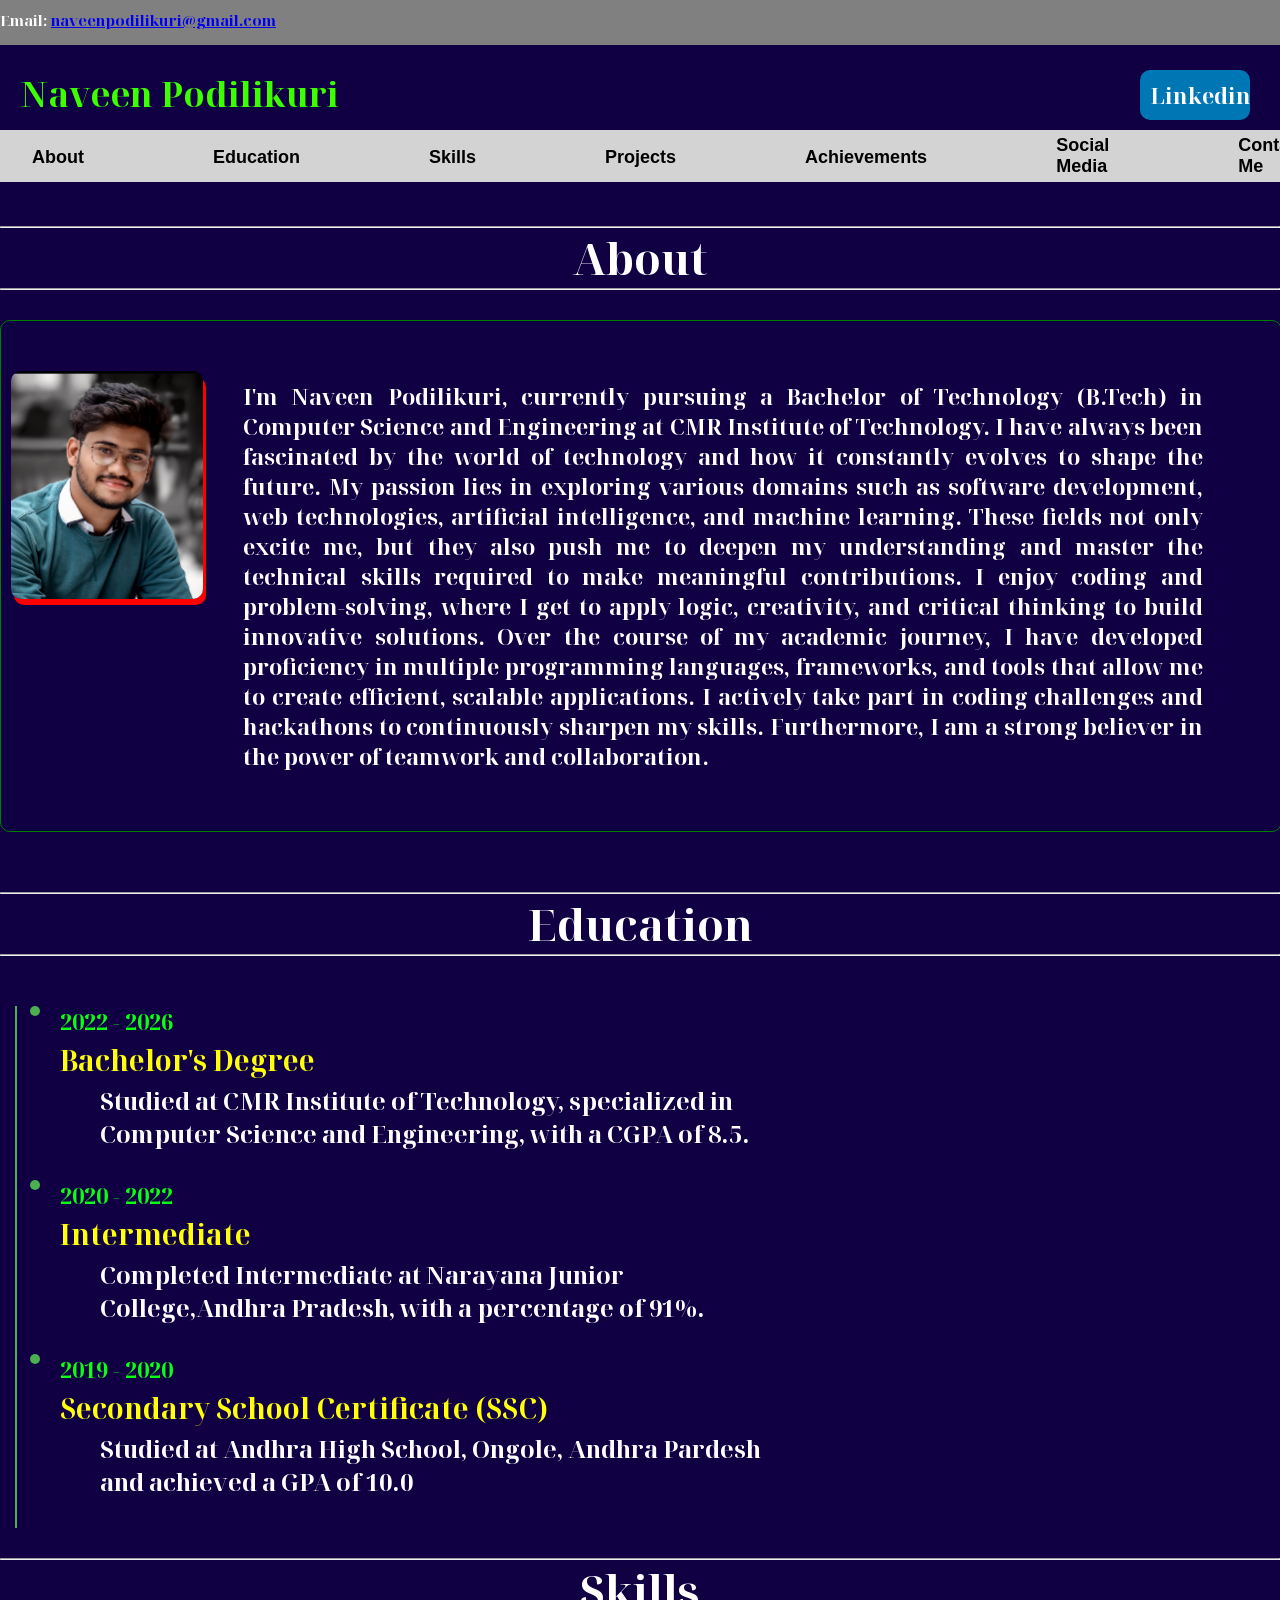
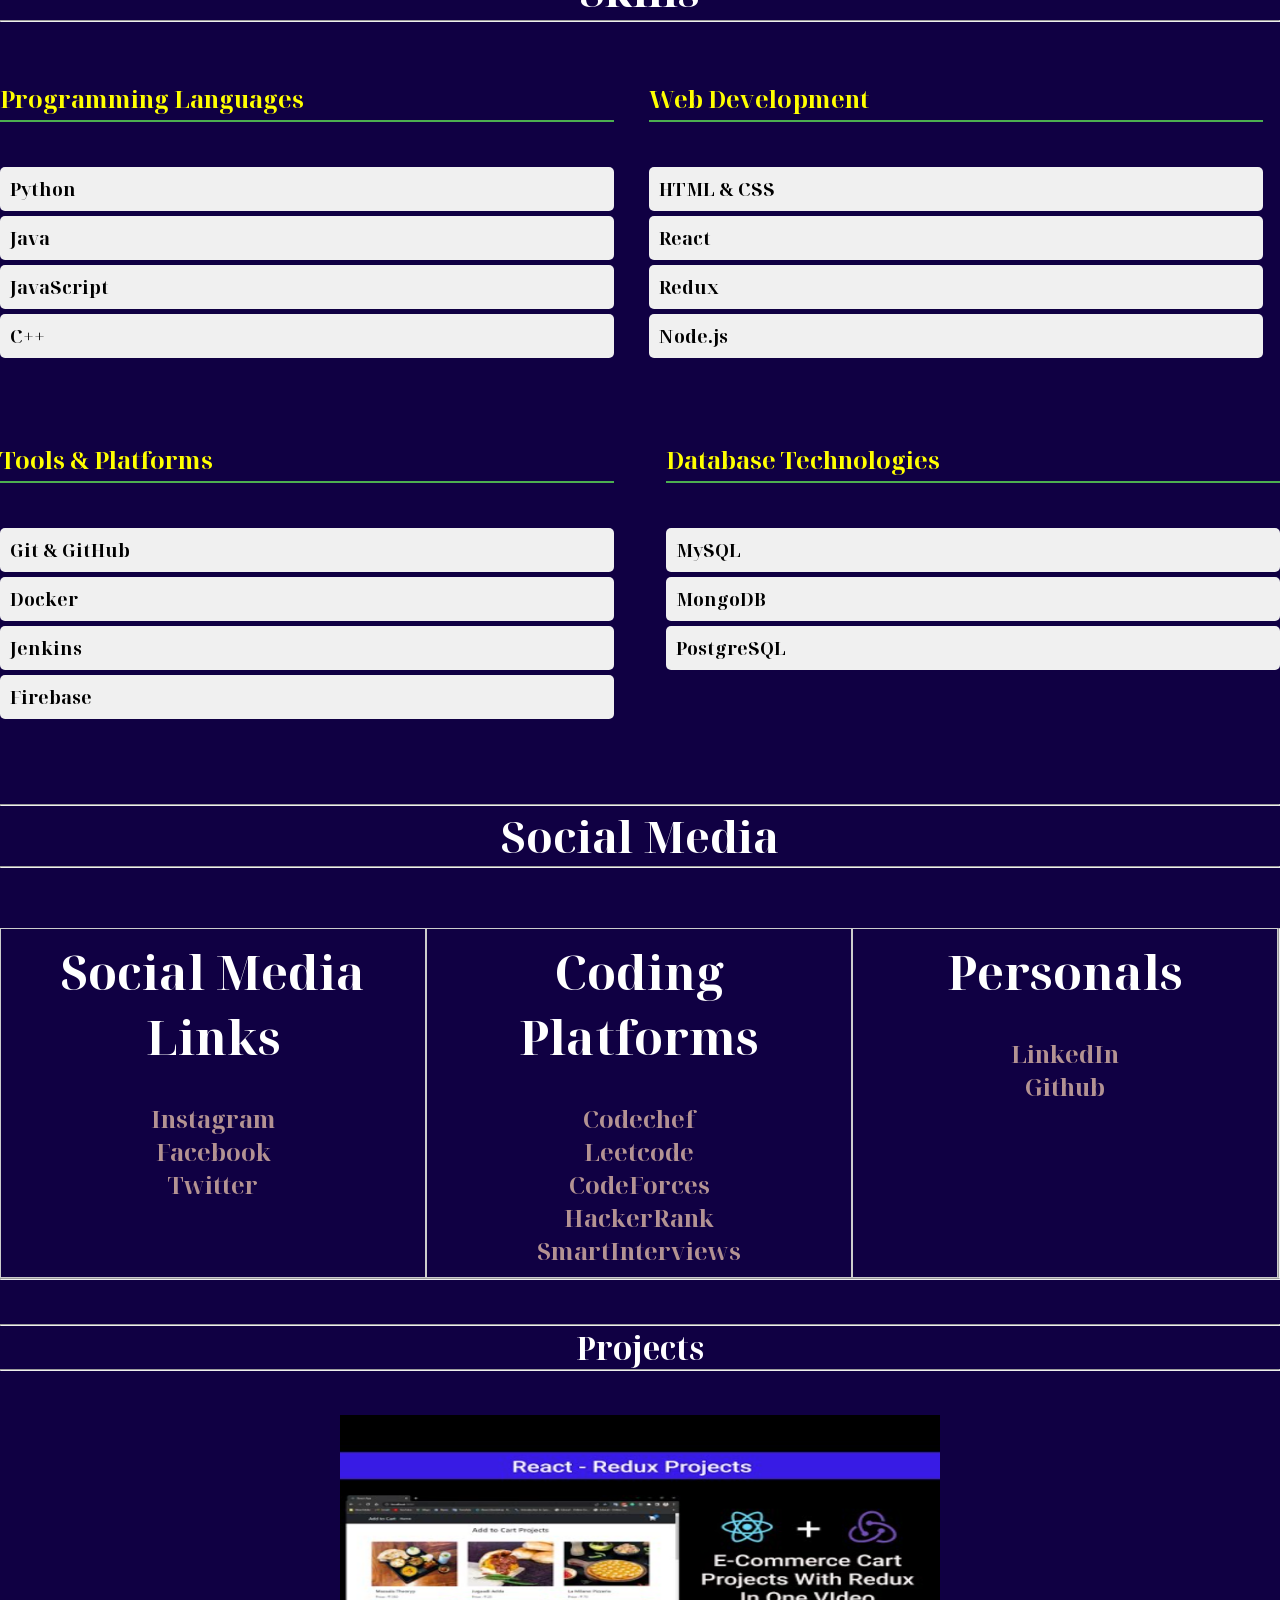
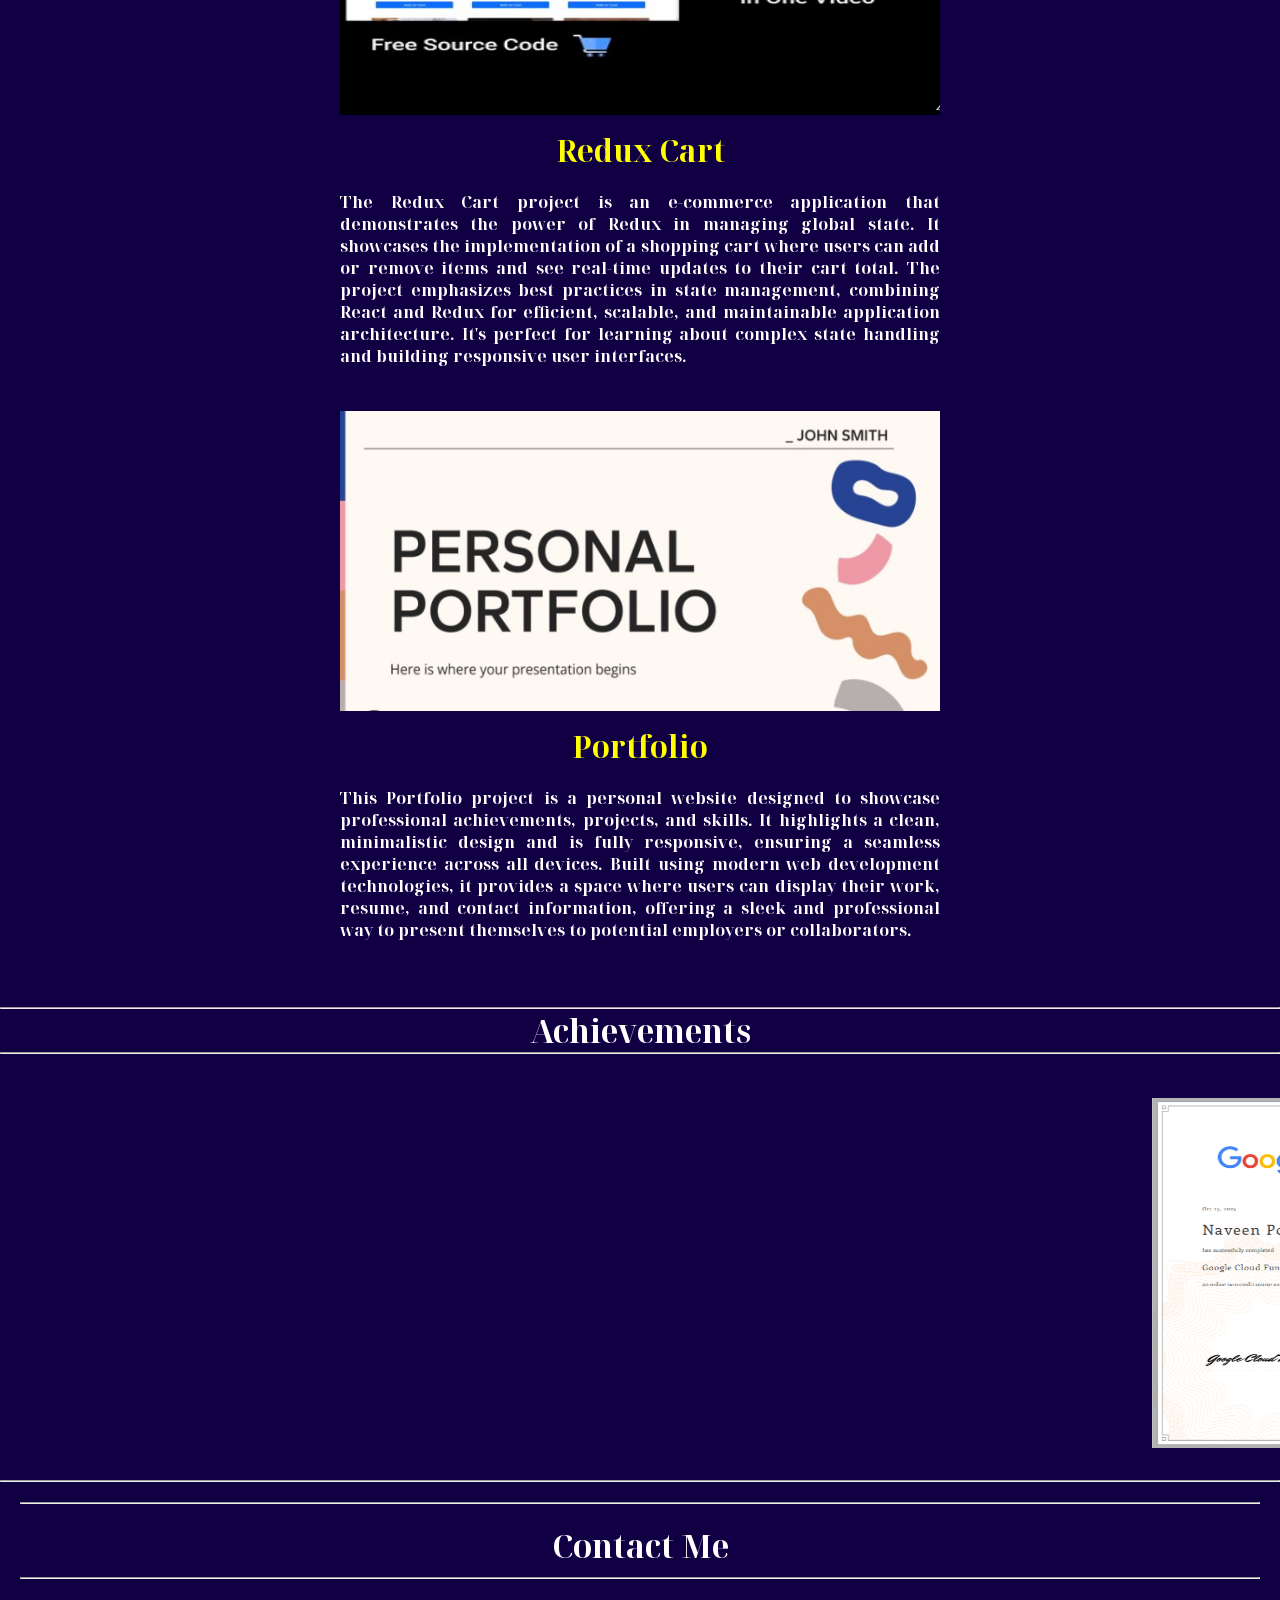
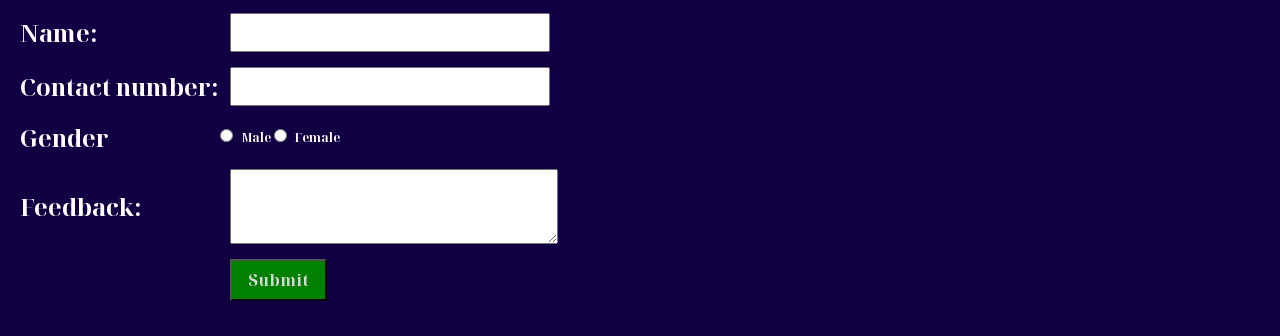
==== commit cbe000ee: "Update index.html" ====
--- a/website/index.html
+++ b/website/index.html
@@ -204,6 +204,7 @@
           <h1>Personals</h1>
           <br />
           <a href="https://www.linkedin.com/in/naveen-podilikuri/">LinkedIn</a><br />
+          <a href="https://github.com/NaveenPodilikuri/">Github</a><br />
         </div>
         <hr />
       </div>
@@ -217,7 +218,7 @@
     <br/>
     <br/>
     <div class="project">
-      <a href="https://github.com/NaveenPodilikuri">
+      <a href="https://github.com/NaveenPodilikuri/Redux-Cart">
     <img src="Images/Redux.png"></a>
     <h5>Redux Cart</h5>
     
@@ -226,7 +227,7 @@
     <br/>
     <br/>
     <div class="project">
-      <a href="https://github.com/NaveenPodilikuri/FullstackLab">
+      <a href="https://github.com/NaveenPodilikuri/Portfolio">
     <img src="Images/Personal Portfolio.png"></a>
     <h6>Portfolio</h6>
     
--- a/website/style.css
+++ b/website/style.css
@@ -156,7 +156,8 @@
   color: white;
   text-align: center;
   margin-top: 20px;
-  font-weight: normal;
+  font-family: "Noto Serif Display", serif;
+  font-weight: bold;
   padding-bottom: 10px;
 }
 .form-group {
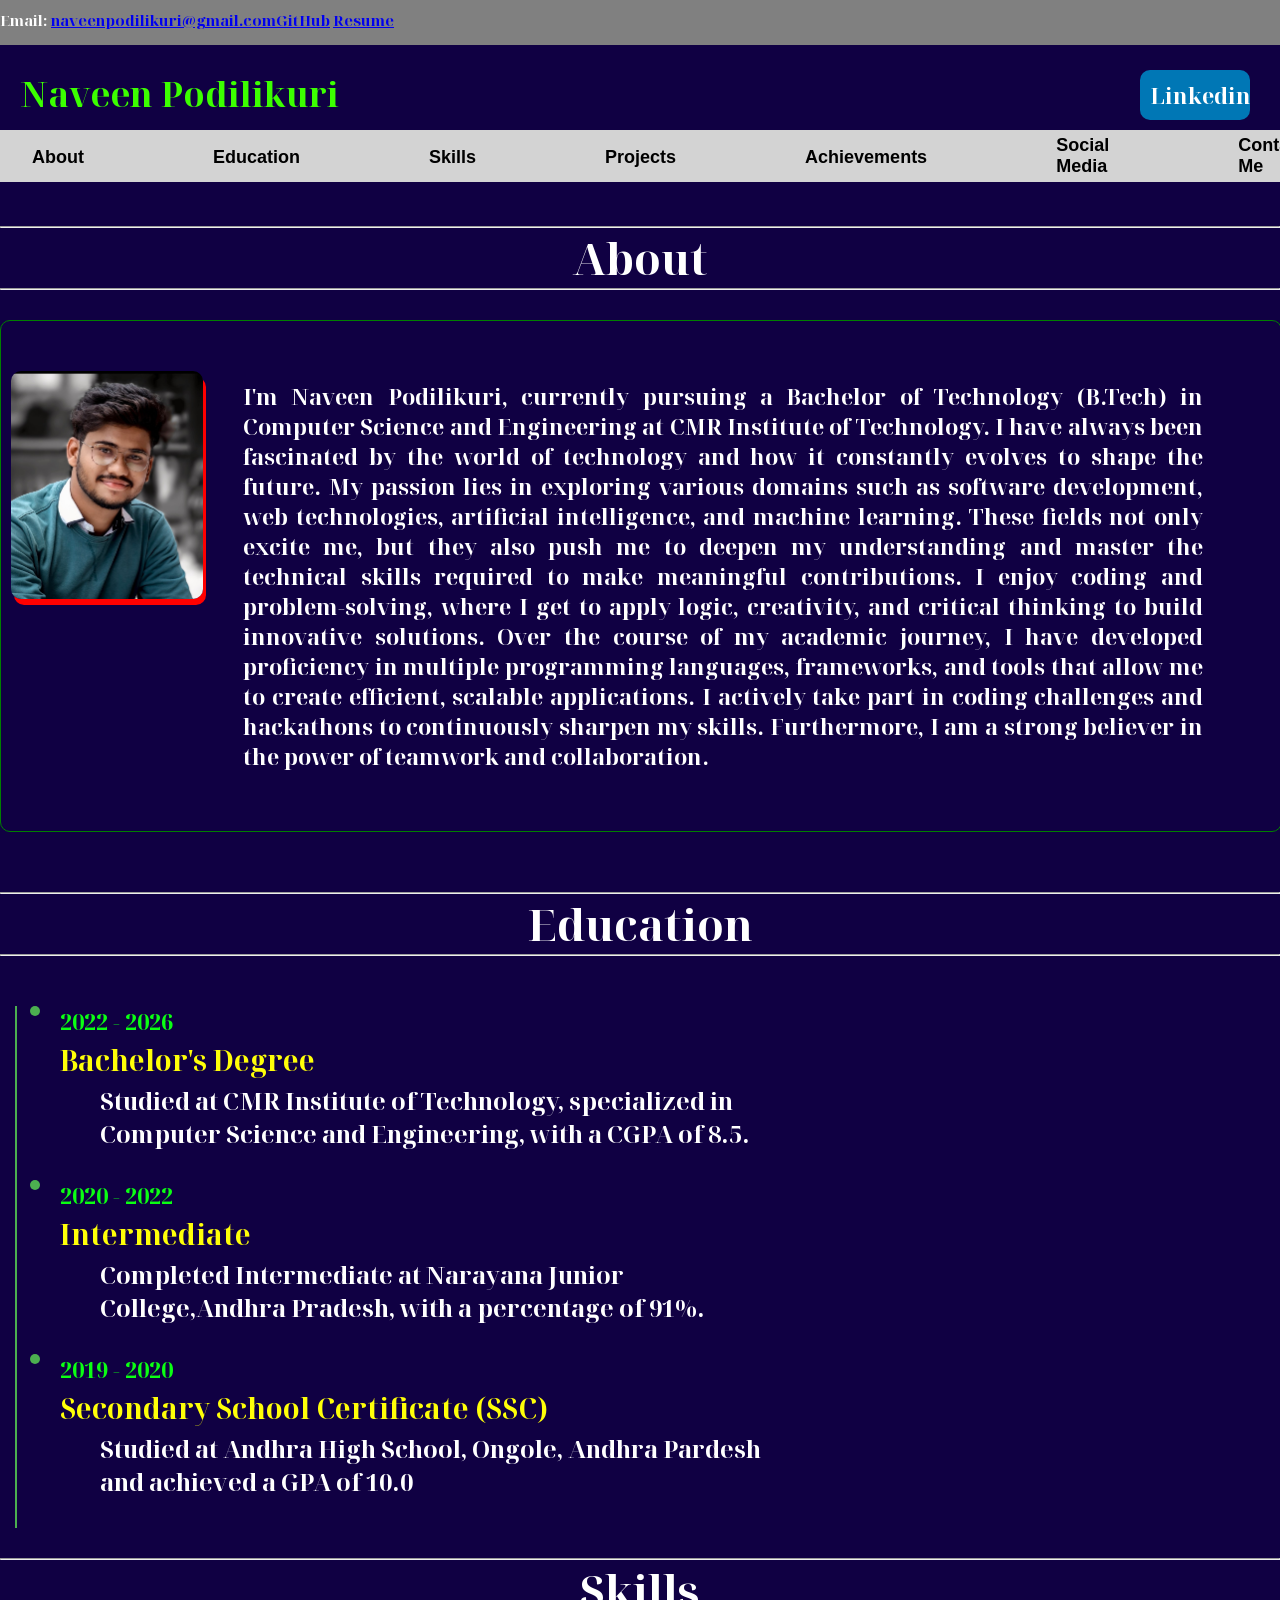
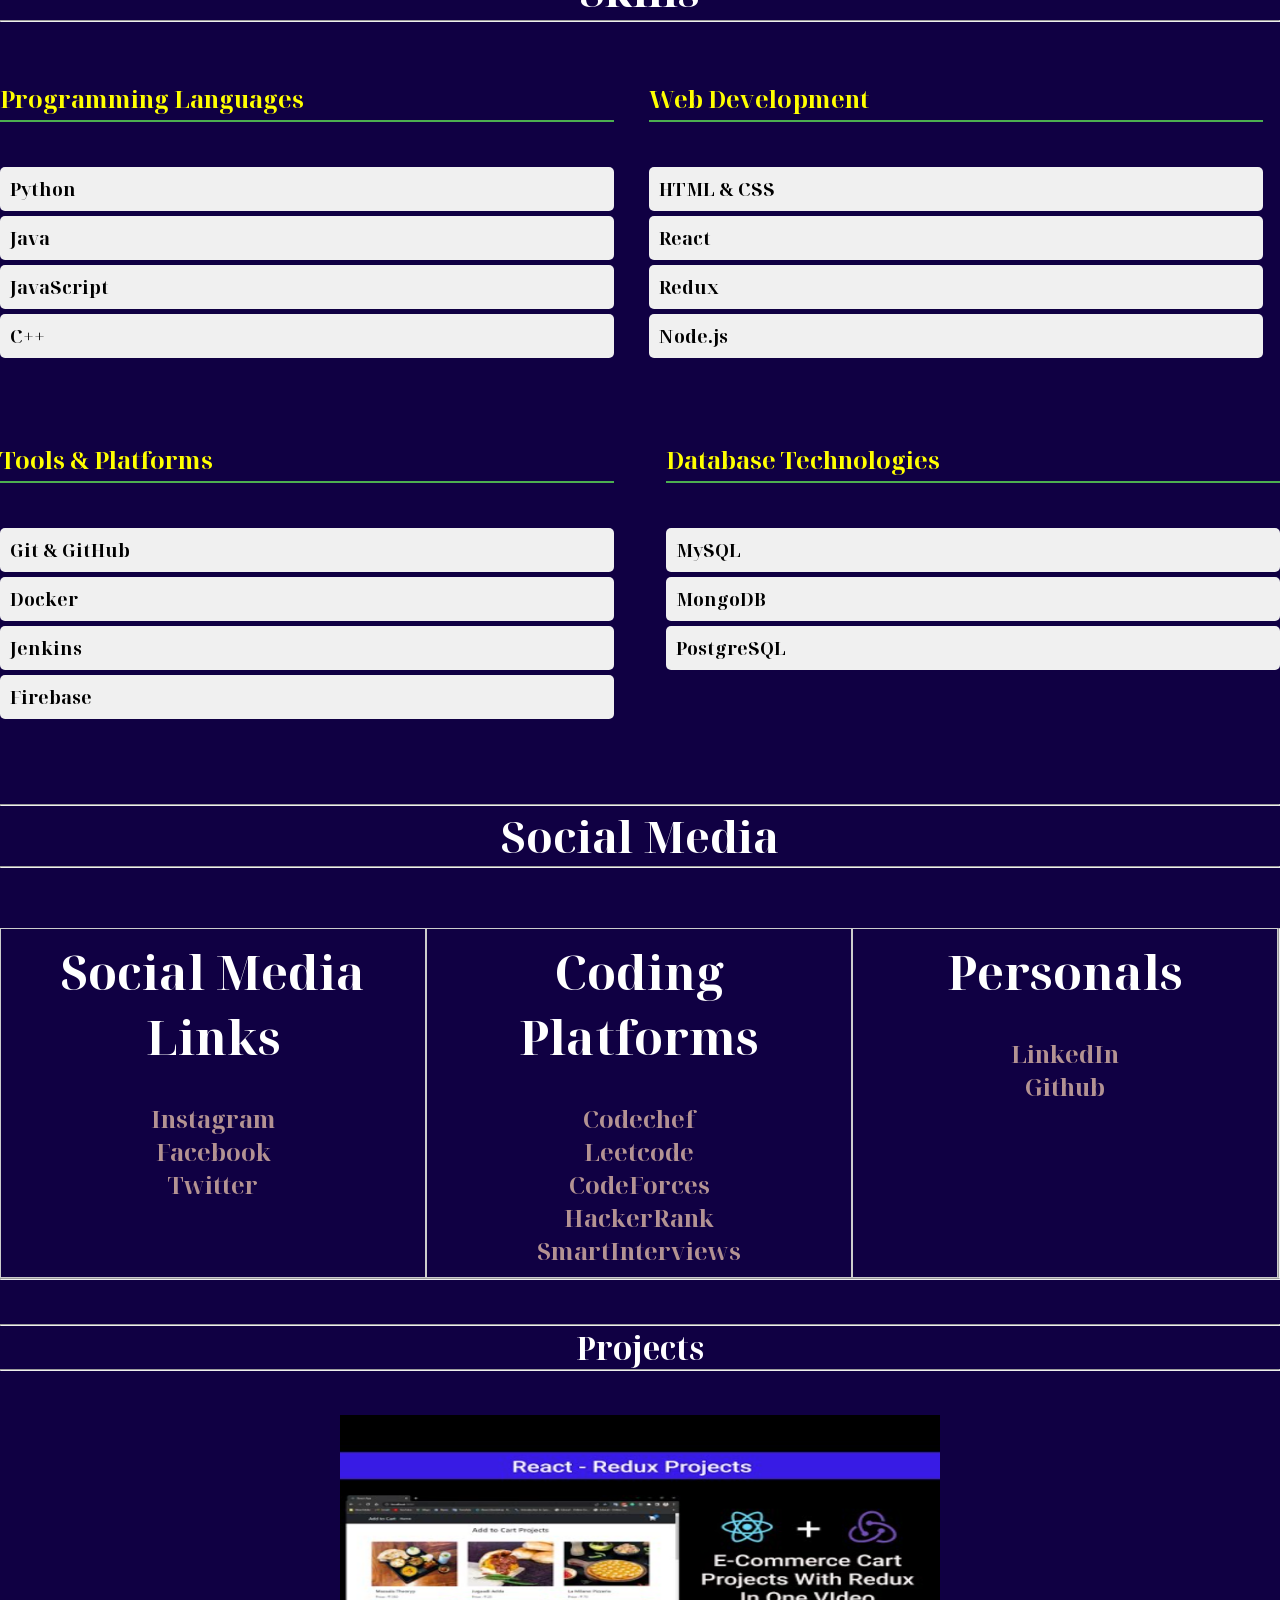
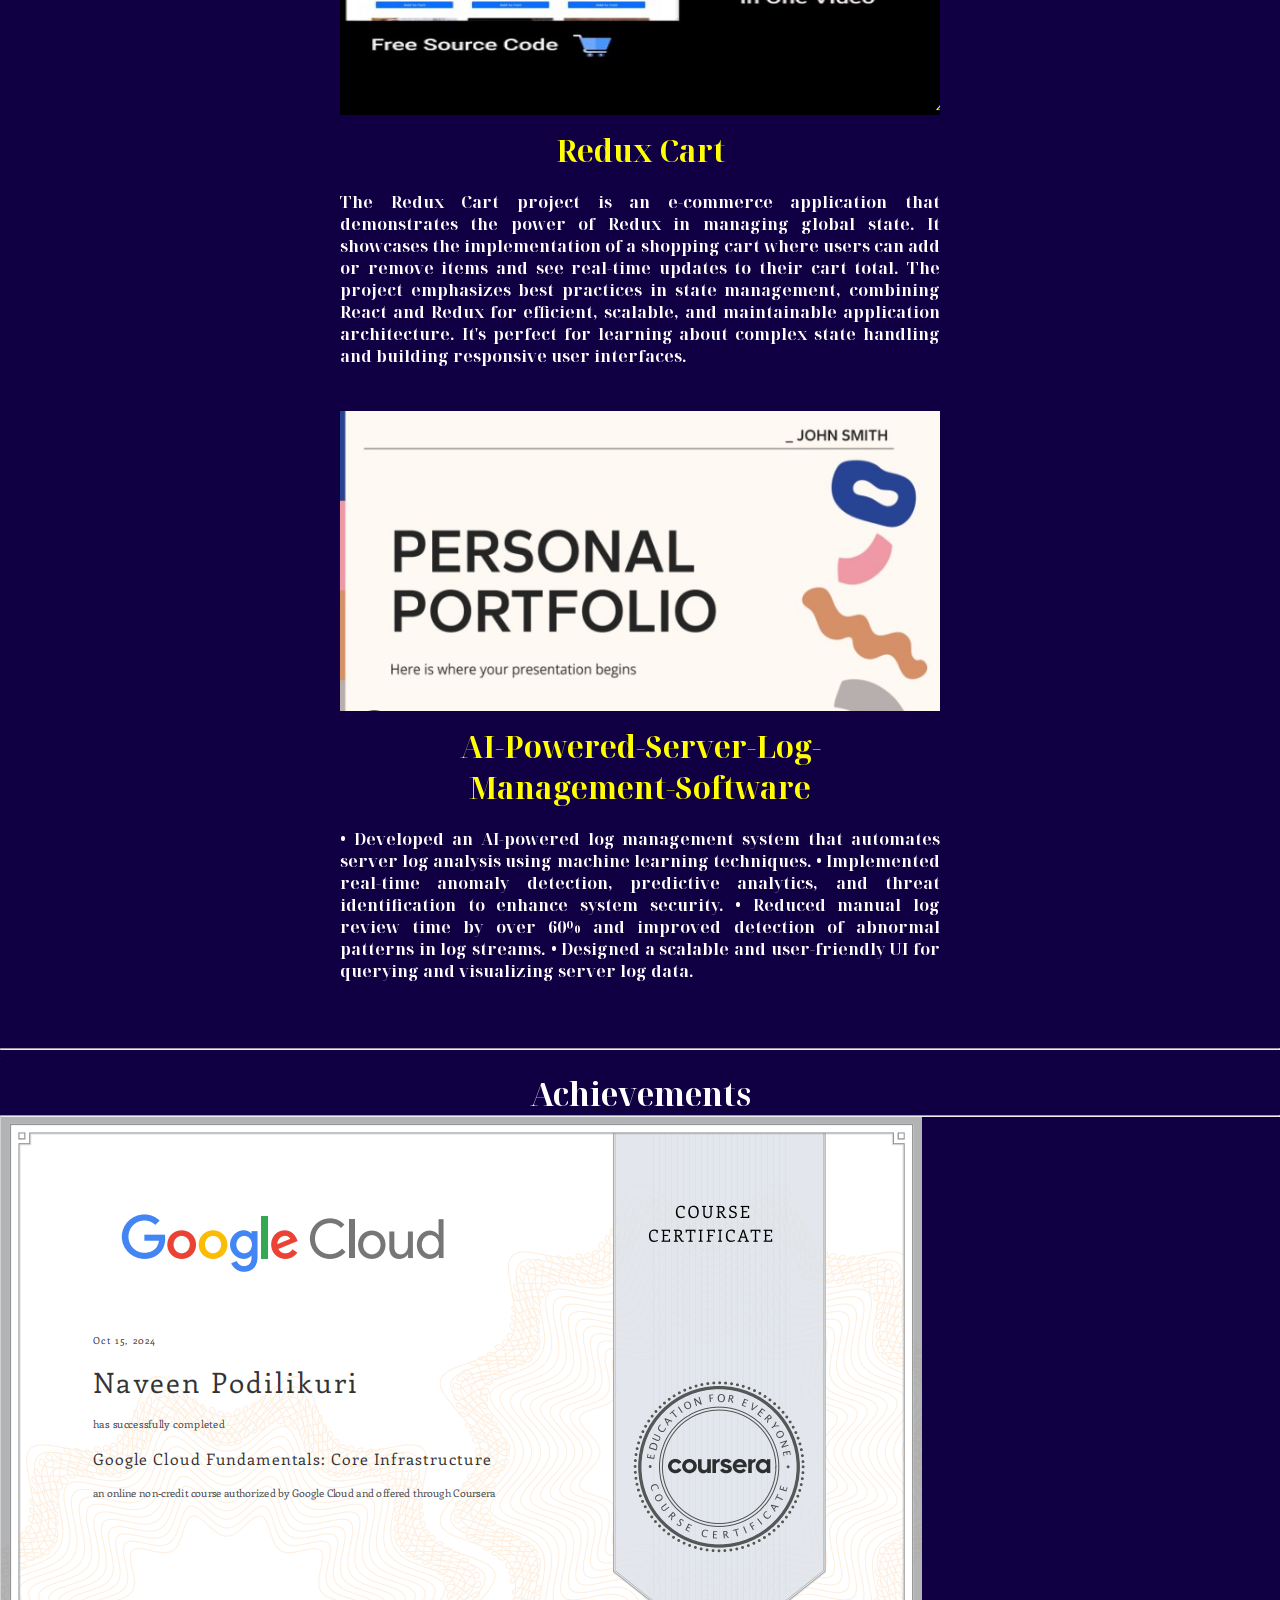
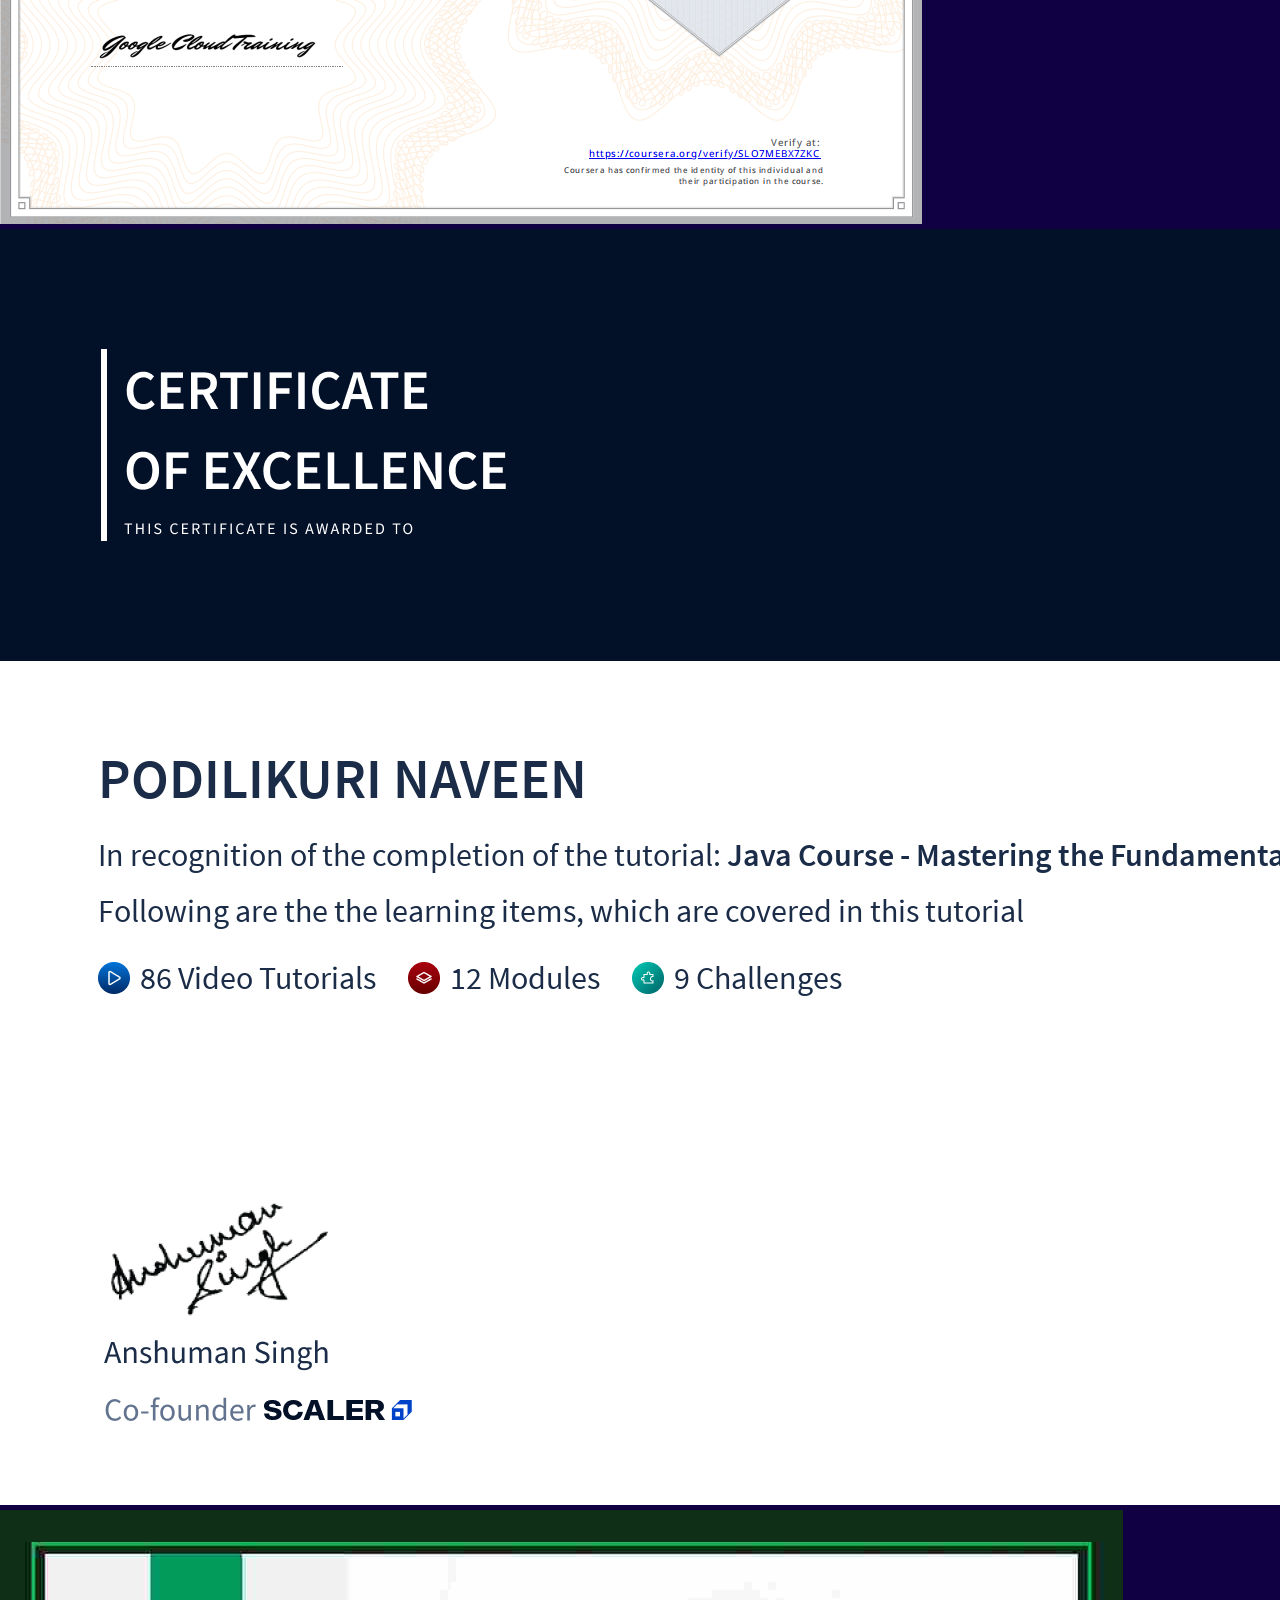
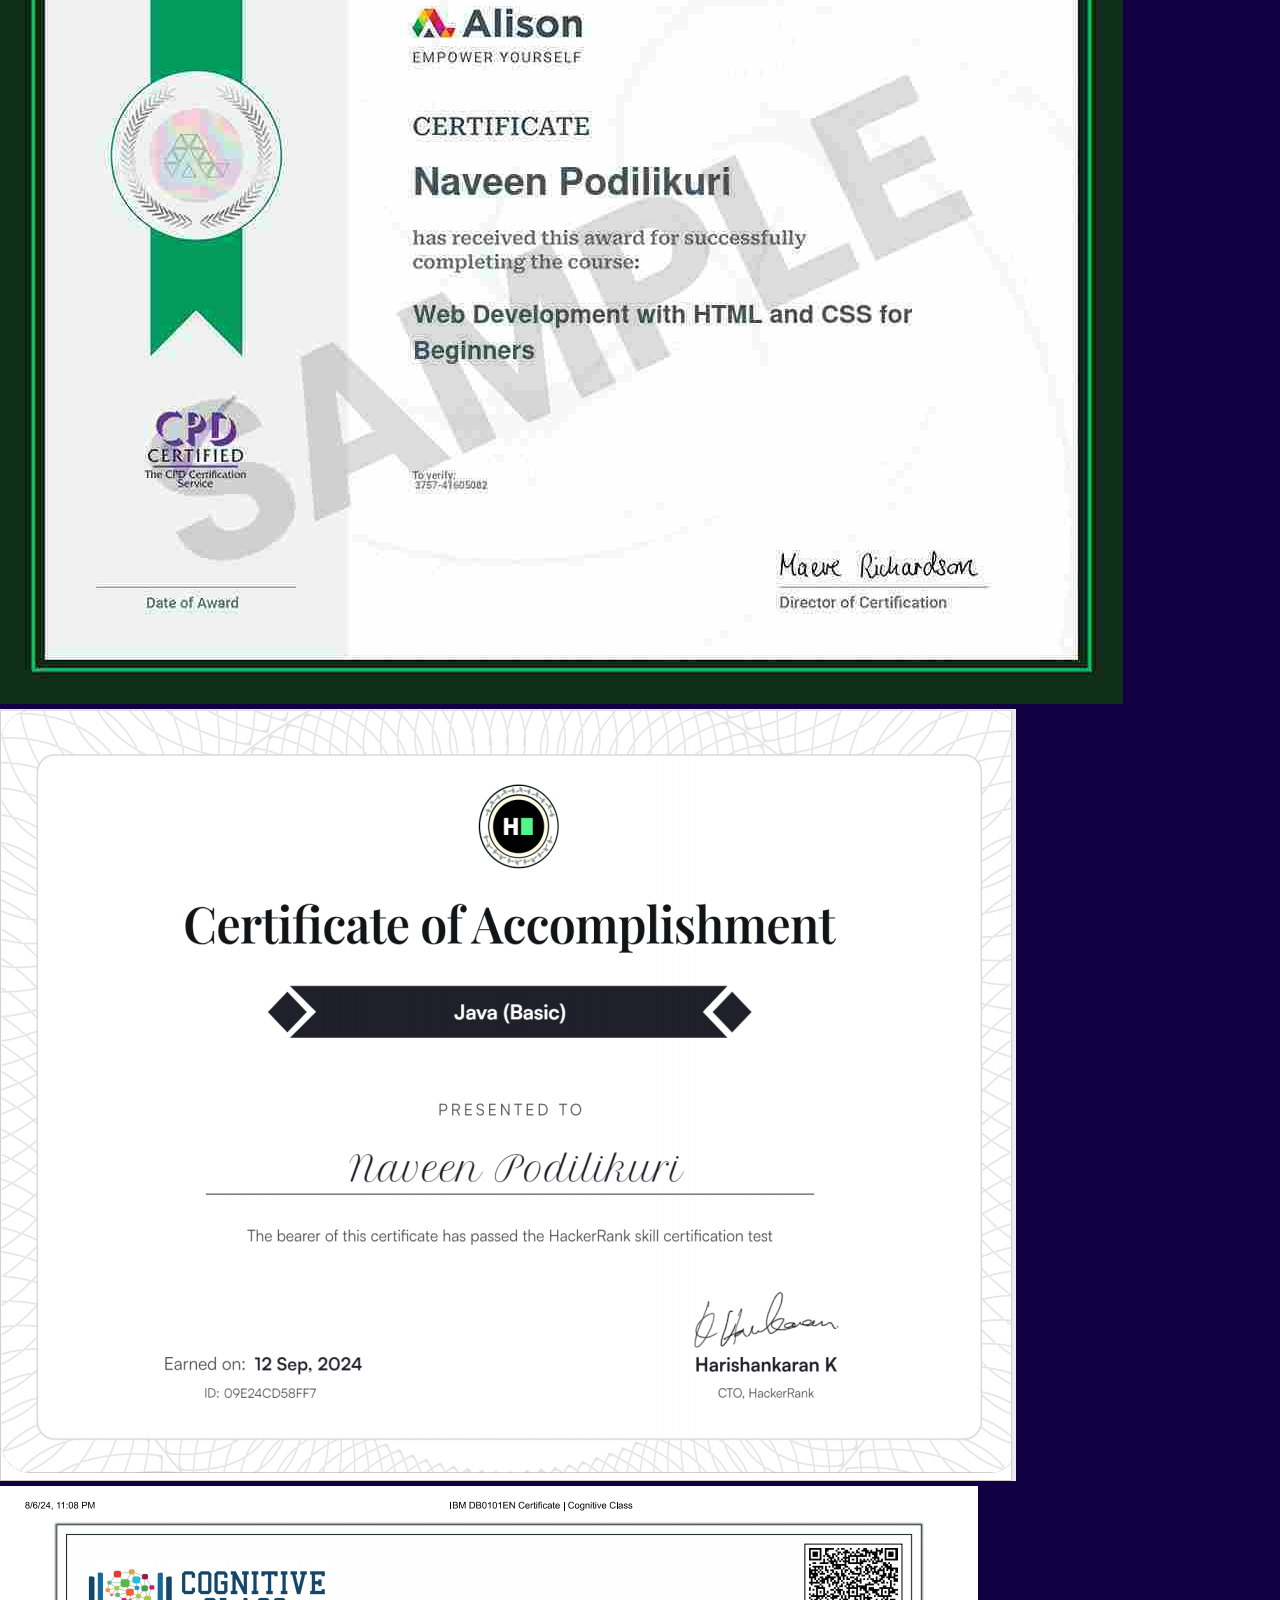
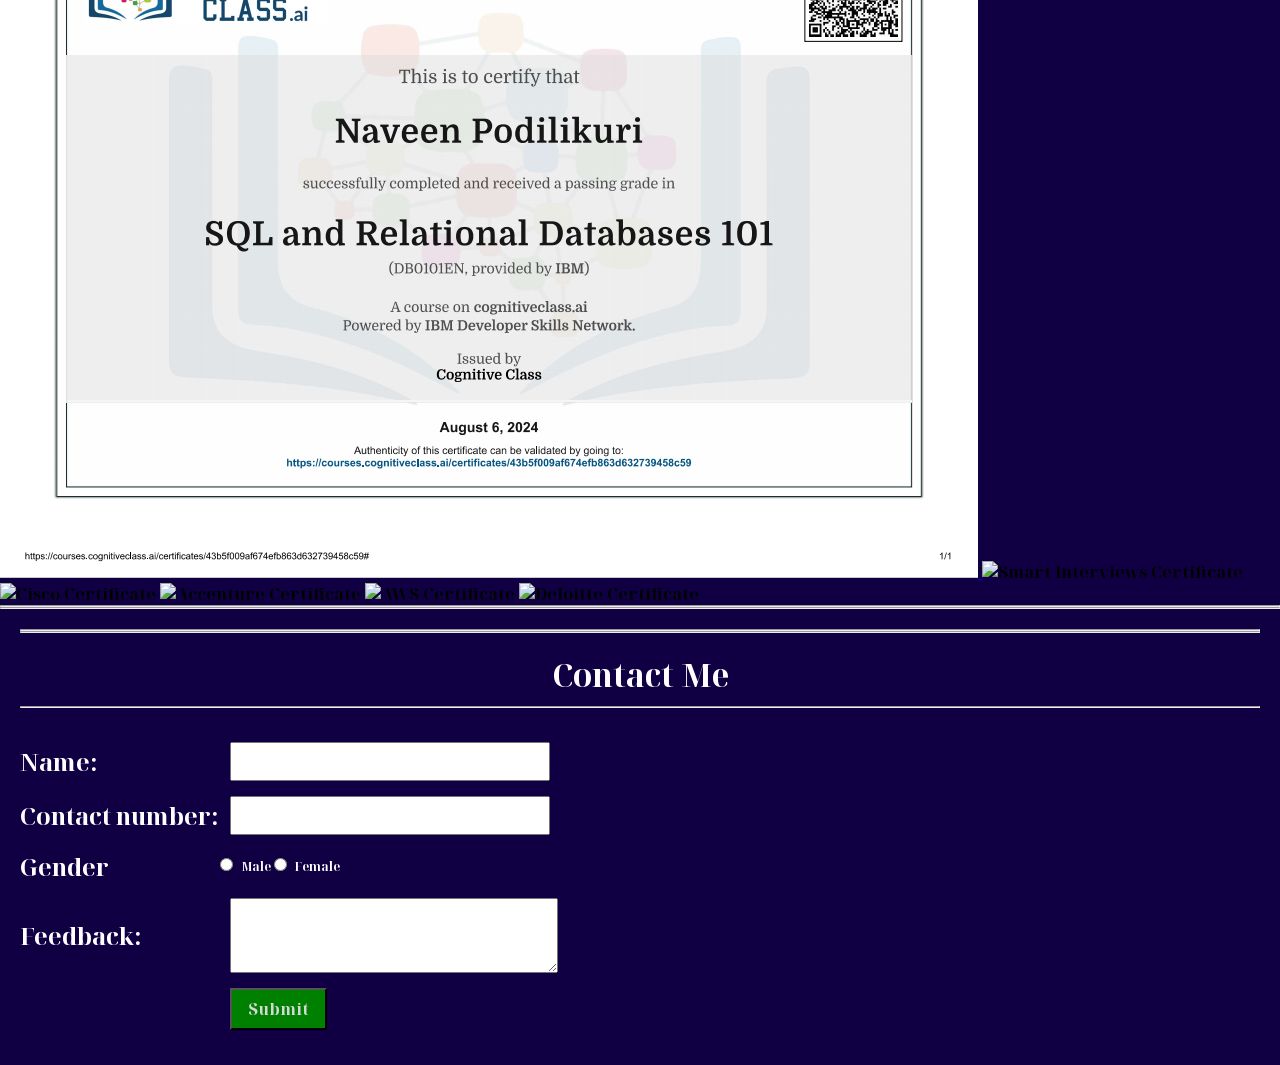
==== commit 885ec532: "Update index.html" ====
--- a/website/index.html
+++ b/website/index.html
@@ -17,15 +17,20 @@
     </script>
   </head>
   <body>
-    <div class="TopHeader">
-      <div style="float: left">
-        Email: <a href="https://mail.google.com/mail/?view=cm&fs=1&to=naveenpodilikuri@gmail.com" target="_blank">
-          naveenpodilikuri@gmail.com
-        </a>
-        
-      </div>
-      
-    </div>
+<div class="TopHeader">
+  <div style="float: left">
+    Email: <a href="https://mail.google.com/mail/?view=cm&fs=1&to=naveenpodilikuri@gmail.com" target="_blank">
+      naveenpodilikuri@gmail.com
+    </a>
+  </div>
+
+  <div class="top-links">
+    
+    <a href="https://github.com/NaveenPodilikuri/" class="top-btn">GitHub</a>
+    <a href="https://drive.google.com/file/d/1UHWtGCG4WW7KP0puFkzL-EUwT4bM579u/view?usp=drive_link" class="top-btn">Resume</a>
+  </div>
+</div>
+
       
      
     </div>
@@ -227,41 +232,49 @@
     <br/>
     <br/>
     <div class="project">
-      <a href="https://github.com/NaveenPodilikuri/Portfolio">
+      <a href="https://github.com/NaveenPodilikuri/AI-Powered-Server-Log-Management-Software">
     <img src="Images/Personal Portfolio.png"></a>
-    <h6>Portfolio</h6>
-    
-    <p>This Portfolio project is a personal website designed to showcase professional achievements, projects, and skills. It highlights a clean, minimalistic design and is fully responsive, ensuring a seamless experience across all devices. Built using modern web development technologies, it provides a space where users can display their work, resume, and contact information, offering a sleek and professional way to present themselves to potential employers or collaborators.</p>
+    <h6>AI-Powered-Server-Log-Management-Software</h6>
+    
+    <p>• Developed an AI-powered log management system that automates server log analysis using machine learning
+techniques.
+• Implemented real-time anomaly detection, predictive analytics, and threat identification to enhance system security.
+• Reduced manual log review time by over 60% and improved detection of abnormal patterns in log streams.
+• Designed a scalable and user-friendly UI for querying and visualizing server log data.</p>
     </div>
     <br/>
     <br/>
 
     <br/>
     <hr />
-
-      <h1 class="title" id="Achievements">Achievements</h1>
-      <hr />
-      <div class="Achieve">
-        <br /><br />
-        <marquee>
-         <a href="https://www.coursera.org/account/accomplishments/certificate/SLO7MEBX7ZKC">
-         <img src="Images/Google Cloud.png" alt="Clickable Image"/></a>
-         <a href="https://moonshot.scaler.com/s/sl/hUo4wUWSoL?_gl=1*1vzt9e8*_gcl_aw*R0NMLjE3MjI4NjkxNzcuRUFJYUlRb2JDaE1JOGJYWXM0dmVod01WRTZkbUFoM3ZMd2tKRUFBWUFTQUFFZ0kyal9EX0J3RQ..*_gcl_au*MTA0NzA1NTYuMTcyMjg2OTA2MQ..*FPAU*MTA0NzA1NTYuMTcyMjg2OTA2MQ..*_ga*NTA2MDk2MzkuMTcxMTI5NjI2OA..*_ga_53S71ZZG1X*MTczMDEzODkzMy4xMC4xLjE3MzAxMzg5NzcuNTkuMC4zMDc2NTExOTY">
-         <img src="Images/scalar.png" alt="Clickable Image"/></a>
-         <a href="https://alison.com/shop?courseId=3757">
-         <img src="Images/Allison.jpg" alt="Clickable Image"/></a>
-         <a href="https://www.hackerrank.com/certificates/81ce2b427ed3">
-         <img src="Images/Hackerank.png" alt="Clickable Image"/></a>
-         <a href="https://courses.cognitiveclass.ai/certificates/43b5f009af674efb863d632739458c59">
-         <img src="Images/Sql.png" alt="Clickable Image"/></a>
-         <img src="Images/Smart Interviews.png"/>
-        </marquee>
-      </div>
-      <br/>
-      <hr/>
-    </div>
+<<h1 class="title" id="Achievements">Achievements</h1>
+<hr />
+
+
+<div class="scroll-container" id="scrollCertificates">
+  <a href="https://www.coursera.org/account/accomplishments/certificate/SLO7MEBX7ZKC">
+    <img class="certificate-img" src="Images/Google Cloud.png" alt="Google Cloud Certificate" />
+  </a>
+  <a href="https://moonshot.scaler.com/s/sl/hUo4wUWSoL">
+    <img class="certificate-img" src="Images/scalar.png" alt="Scaler Certificate" />
+  </a>
+  <a href="https://alison.com/shop?courseId=3757">
+    <img class="certificate-img" src="Images/Allison.jpg" alt="Alison Certificate" />
+  </a>
+  <a href="https://www.hackerrank.com/certificates/81ce2b427ed3">
+    <img class="certificate-img" src="Images/Hackerank.png" alt="HackerRank Certificate" />
+  </a>
+  <a href="https://courses.cognitiveclass.ai/certificates/43b5f009af674efb863d632739458c59">
+    <img class="certificate-img" src="Images/Sql.png" alt="SQL Certificate" />
+  </a>
+  <img class="certificate-img" src="Images/smart intervies.png" alt="Smart Interviews Certificate" />
+  <img class="certificate-img" src="Images/cisco.png" alt="Cisco Certificate" />
+  <img class="certificate-img" src="Images/accenture.png" alt="Accenture Certificate" />
+  <img class="certificate-img" src="Images/aws.png" alt="AWS Certificate" />
+  <img class="certificate-img" src="Images/deloitte.png" alt="Deloitte Certificate" />
+</div>  <hr/><hr/></div>
     <div class="Footer">
-      <hr/>
+      <hr/><hr/>
       <h1 id="ContactMe">Contact Me</h1>
       <hr/>
       <br/>
@@ -296,74 +309,7 @@
       <div id="popupMessage" class="popup"></div>
     </div>
     
-    <style>
-      .popup {
-        display: none;
-        position: fixed;
-        top: 10px;
-        left: 50%;
-        transform: translateX(-50%);
-        background-color: #28a745; 
-        color: white;
-        padding: 10px 20px;
-        border-radius: 5px;
-        font-size: 16px;
-        z-index: 1000;
-        text-align: center;
-        transition: opacity 0.5s ease-in-out;
-      }
-      .popup.error {
-        background-color: #dc3545; 
-      }
-    </style>
-    
-    <script>
-      document.getElementById("feedbackForm").addEventListener("submit", async function(event) {
-          event.preventDefault();
-    
-          let form = this;
-          let formData = new FormData(form);
-          let popup = document.getElementById("popupMessage");
-    
-          try {
-              let response = await fetch(form.action, {
-                  method: "POST",
-                  body: formData,
-                  headers: { "Accept": "application/json" }
-              });
-    
-              if (response.ok) {
-                  ;
-                  form.reset();
-                  
-                  setTimeout(() => {
-                      window.location.href = "Feedback.html";
-                  }, 2000); 
-              } else {
-                  showPopup("Something went wrong. Please try again.", "error");
-              }
-          } catch (error) {
-              showPopup("Something went wrong. Please try again.", "error");
-              console.error("Network error:", error);
-          }
-      });
-    
-      function showPopup(message, type) {
-          let popup = document.getElementById("popupMessage");
-          popup.innerText = message;
-          popup.className = type === "success" ? "popup" : "popup error";
-          popup.style.display = "block";
-    
-          setTimeout(() => {
-              popup.style.opacity = "0";
-              setTimeout(() => {
-                  popup.style.display = "none";
-                  popup.style.opacity = "1";
-              }, 500);
-          }, 3000);
-      }
-    </script>
-    
+    <script src="index.js"></script>
     
   </body>
 </html>
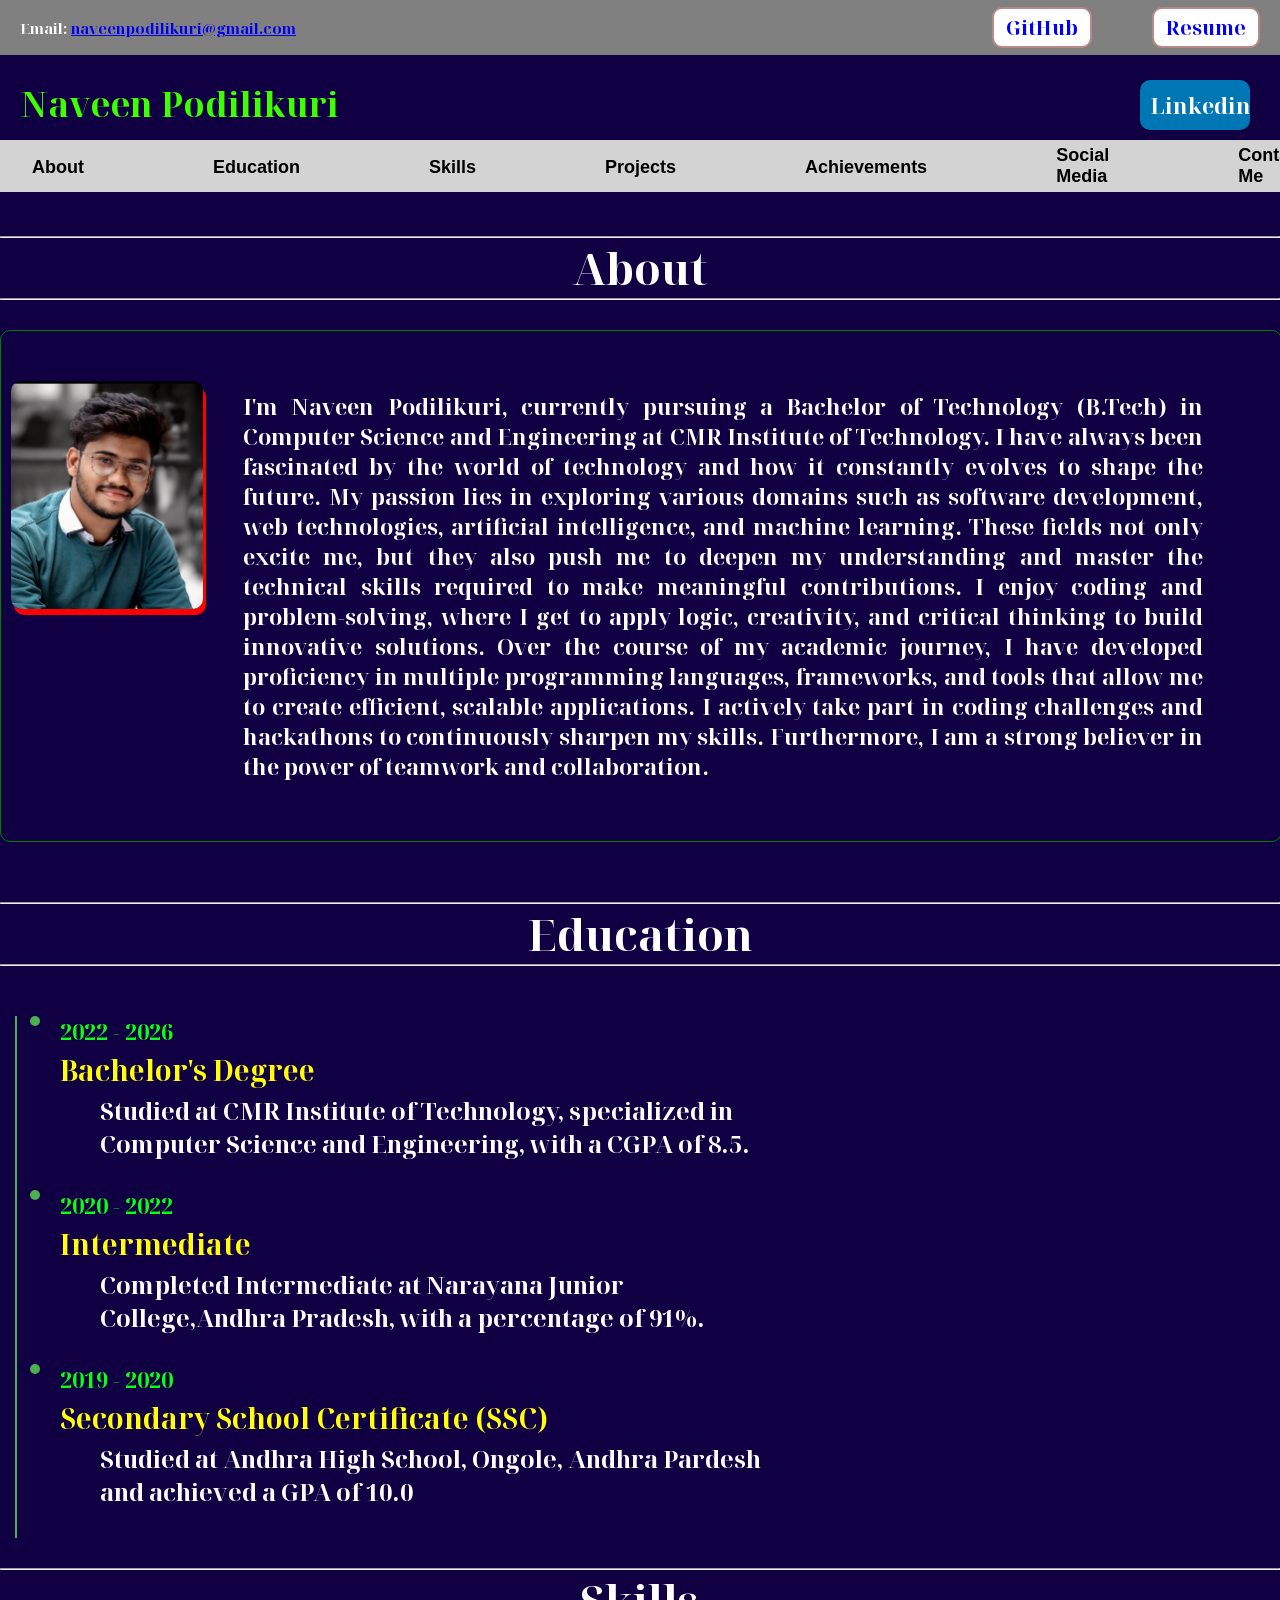
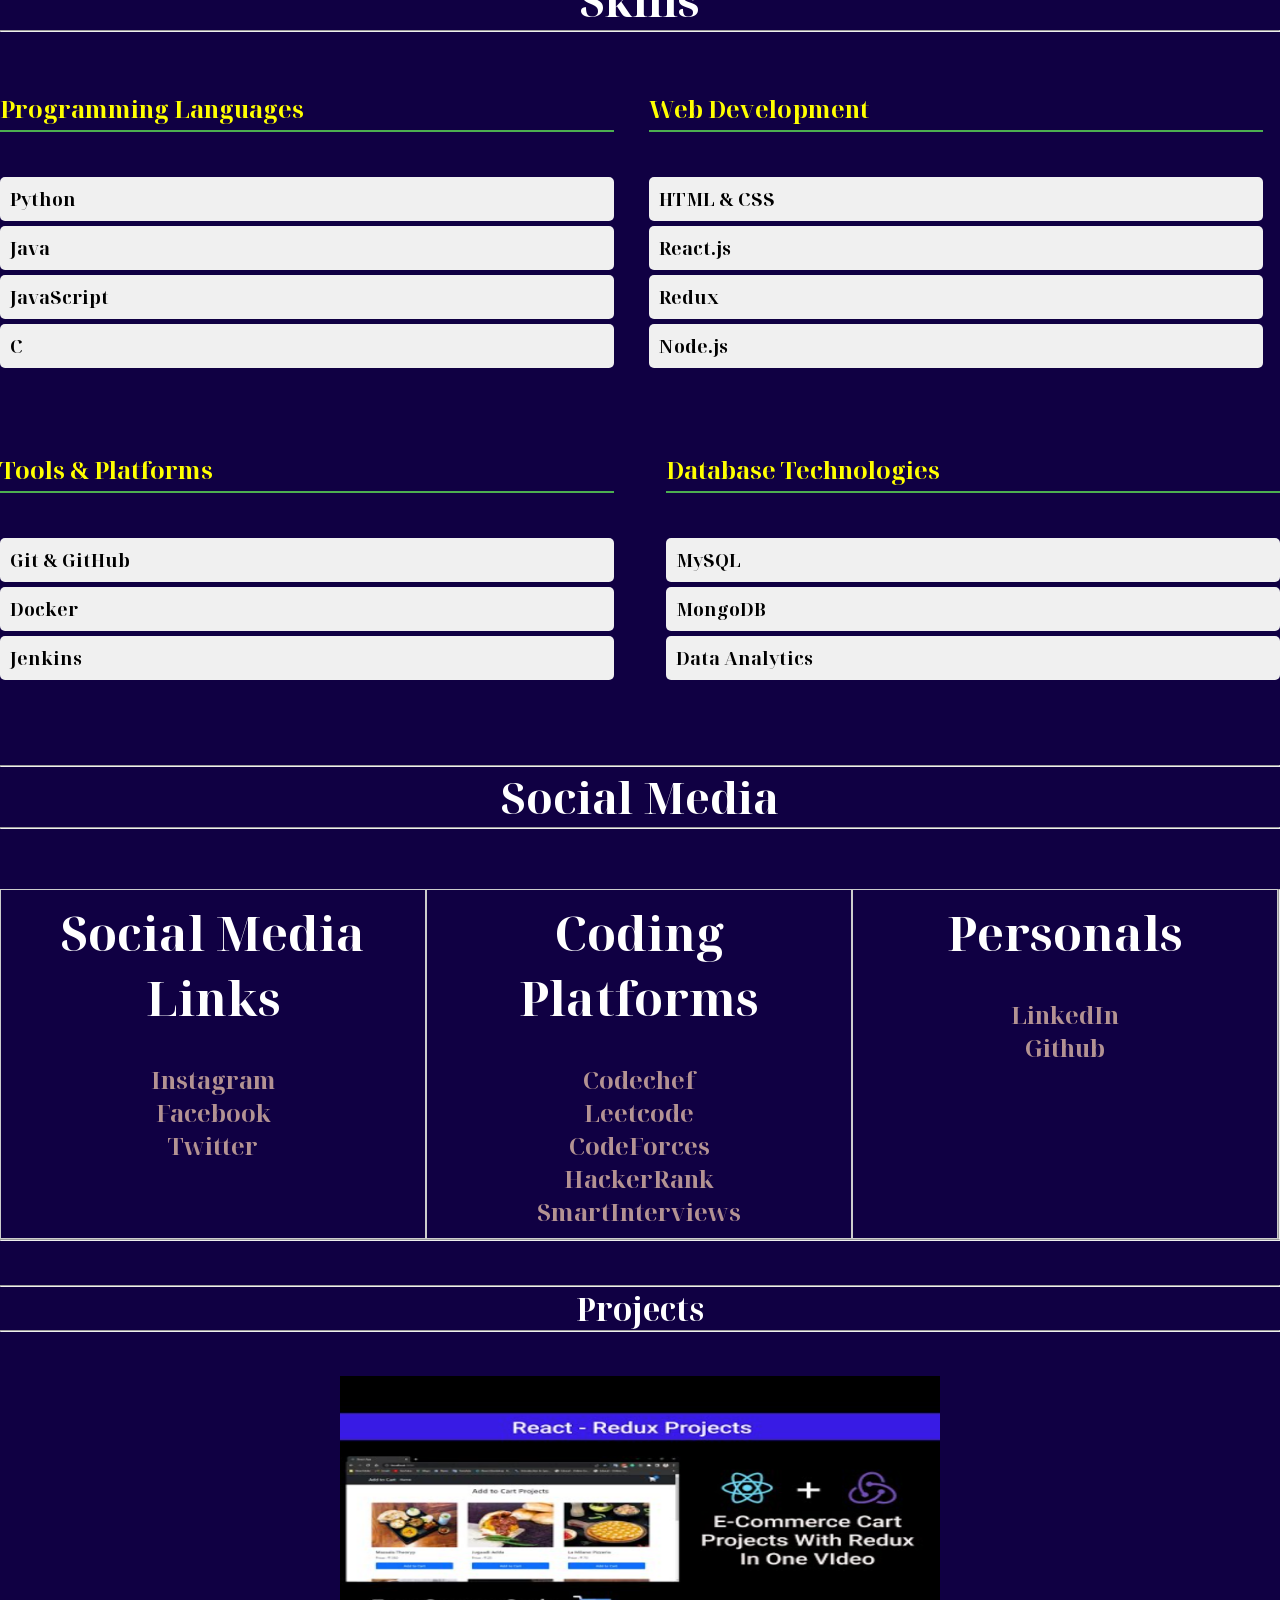
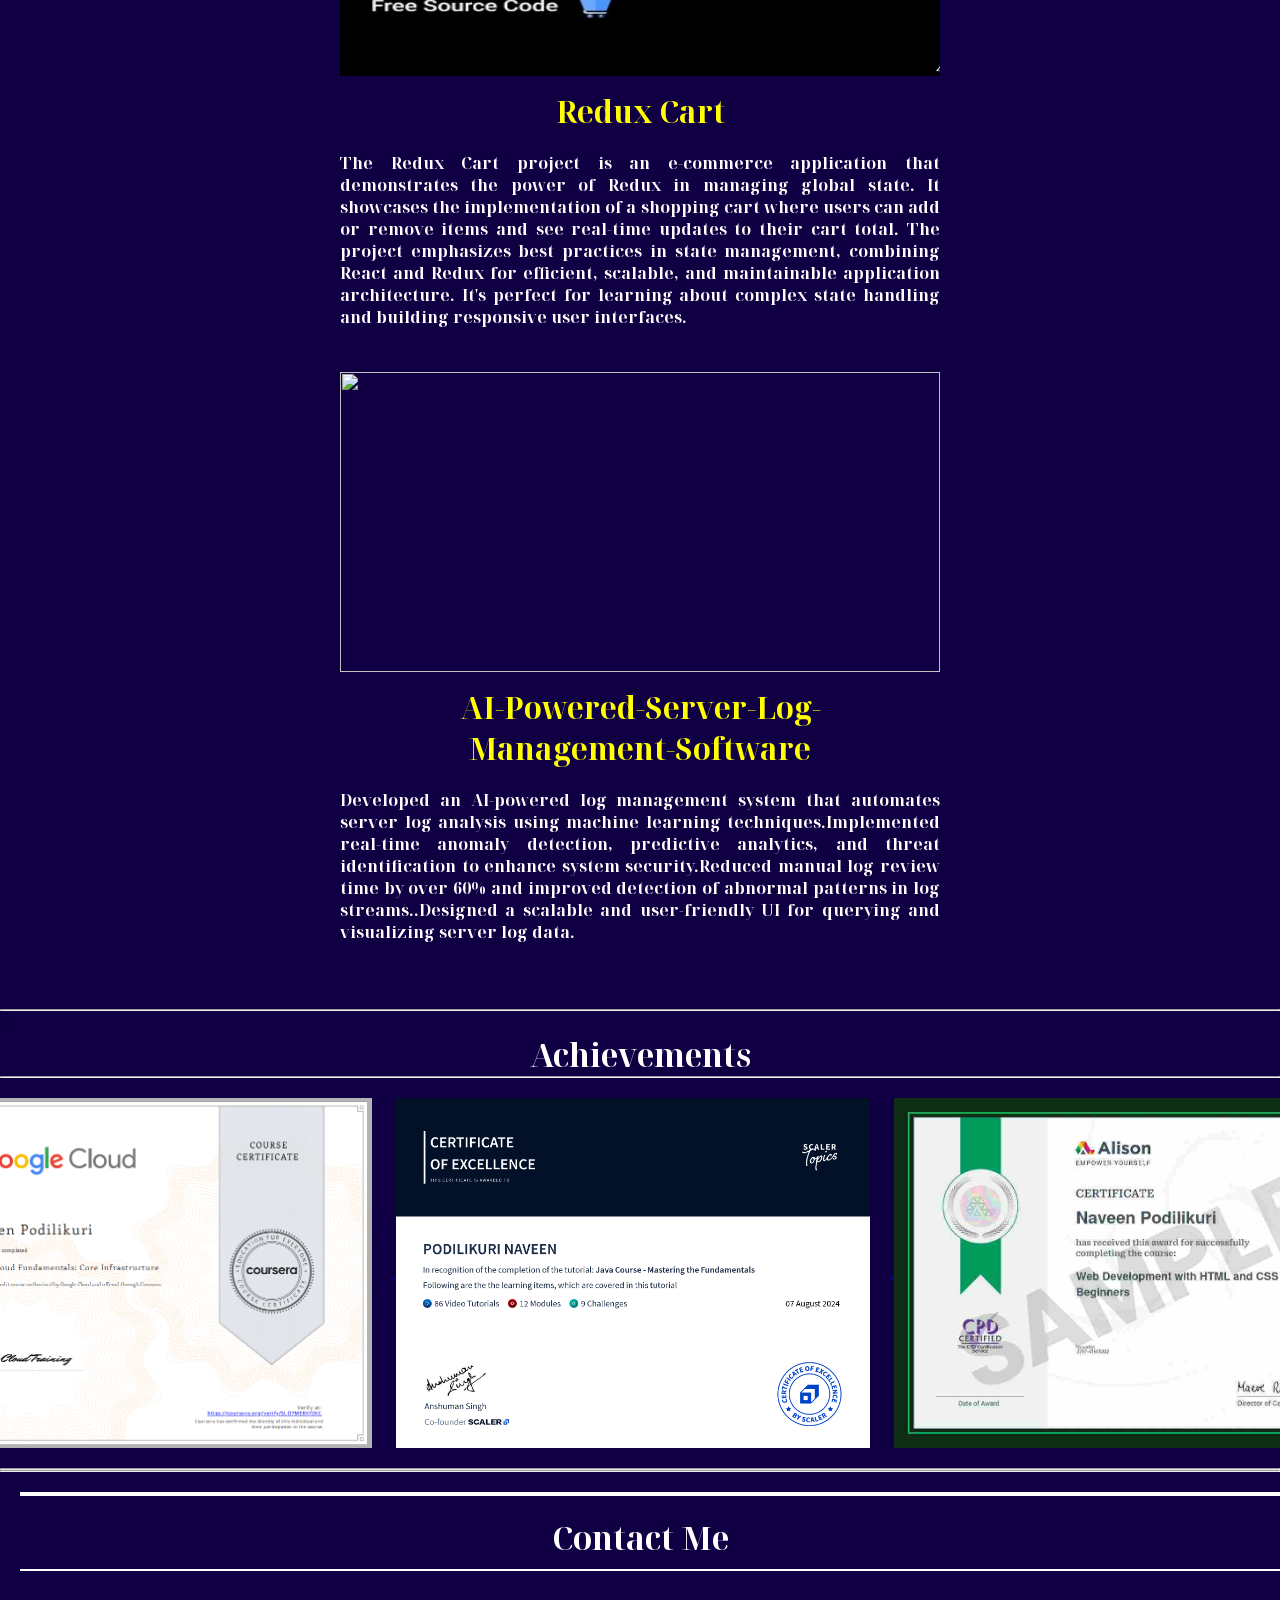
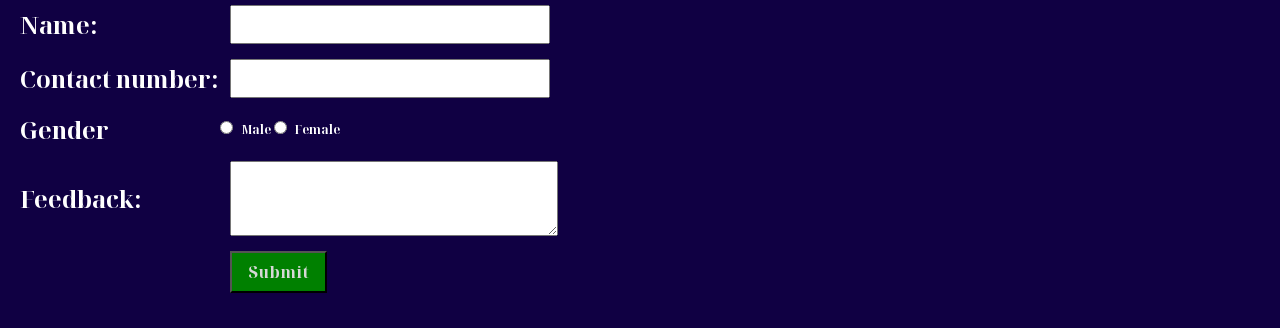
==== commit 6ef2781f: "Update index.html" ====
--- a/website/index.html
+++ b/website/index.html
@@ -133,7 +133,7 @@
               <li>Python</li>
               <li>Java</li>
               <li>JavaScript</li>
-              <li>C++</li>
+              <li>C</li>
             </ul>
           </div>
           <br />
@@ -145,7 +145,7 @@
             <br />
             <ul class="skills-list">
               <li>HTML & CSS</li>
-              <li>React</li>
+              <li>React.js</li>
               <li>Redux</li>
               <li>Node.js</li>
             </ul>
@@ -161,7 +161,7 @@
               <li>Git & GitHub</li>
               <li>Docker</li>
               <li>Jenkins</li>
-              <li>Firebase</li>
+              
             </ul>
           </div>
           <br />
@@ -174,7 +174,7 @@
             <ul class="skills-list">
               <li>MySQL</li>
               <li>MongoDB</li>
-              <li>PostgreSQL</li>
+              <li>Data Analytics</li>
             </ul>
           </div>
         </div>
@@ -233,14 +233,10 @@
     <br/>
     <div class="project">
       <a href="https://github.com/NaveenPodilikuri/AI-Powered-Server-Log-Management-Software">
-    <img src="Images/Personal Portfolio.png"></a>
+    <img src="Images/ai-powered-server-log-management-software.png"></a>
     <h6>AI-Powered-Server-Log-Management-Software</h6>
     
-    <p>• Developed an AI-powered log management system that automates server log analysis using machine learning
-techniques.
-• Implemented real-time anomaly detection, predictive analytics, and threat identification to enhance system security.
-• Reduced manual log review time by over 60% and improved detection of abnormal patterns in log streams.
-• Designed a scalable and user-friendly UI for querying and visualizing server log data.</p>
+    <p>Developed an AI-powered log management system that automates server log analysis using machine learning techniques.Implemented real-time anomaly detection, predictive analytics, and threat identification to enhance system security.Reduced manual log review time by over 60% and improved detection of abnormal patterns in log streams..Designed a scalable and user-friendly UI for querying and visualizing server log data.</p>
     </div>
     <br/>
     <br/>
--- a/website/style.css
+++ b/website/style.css
@@ -347,3 +347,78 @@
   border-radius: 5px;
   font-size: 18px;
 }
+  .scroll-container {
+    overflow-x: auto;
+    white-space: nowrap;
+    padding: 20px 0; /* space above and below */
+    scroll-behavior: smooth;
+  }
+
+  .certificate-img {
+    height: 350px; /* 🎯 same height as original marquee-style */
+    display: inline-block;
+    margin-right: 20px;
+    vertical-align: middle;
+  }
+  #scrollCertificates::-webkit-scrollbar-thumb {
+  background: transparent;
+  border: none;
+}
+
+#scrollCertificates::-webkit-scrollbar {
+  height: 0px;
+}
+.popup {
+        display: none;
+        position: fixed;
+        top: 10px;
+        left: 50%;
+        transform: translateX(-50%);
+        background-color: #28a745; 
+        color: white;
+        padding: 10px 20px;
+        border-radius: 5px;
+        font-size: 16px;
+        z-index: 1000;
+        text-align: center;
+        transition: opacity 0.5s ease-in-out;
+      }
+      .popup.error {
+        background-color: #dc3545; 
+      }
+.Footer hr {
+  width: 100vw;       /* full width of the viewport */
+  margin: 0;          /* remove any automatic centering */
+  border: 1px solid white;  /* keep or style as needed */
+}
+.TopHeader {
+  background-color:gray;
+  padding:10px 20px;
+  display:flex;
+  justify-content:space-between;
+  align-items: center;
+  font-family: 'Noto Serif Display', serif;
+}
+
+.top-links {
+  display: flex;
+  gap: 60px;
+  font-size: 20px;
+}
+
+.top-btn {
+  border: 2px solid #b88989;
+  padding: 5px 12px;
+  border-radius: 10px;
+  background-color: white;
+  color: blue;
+  text-decoration: none;
+  font-weight: bold;
+}
+
+.top-btn:hover {
+  background-color:white
+}
+
+
+
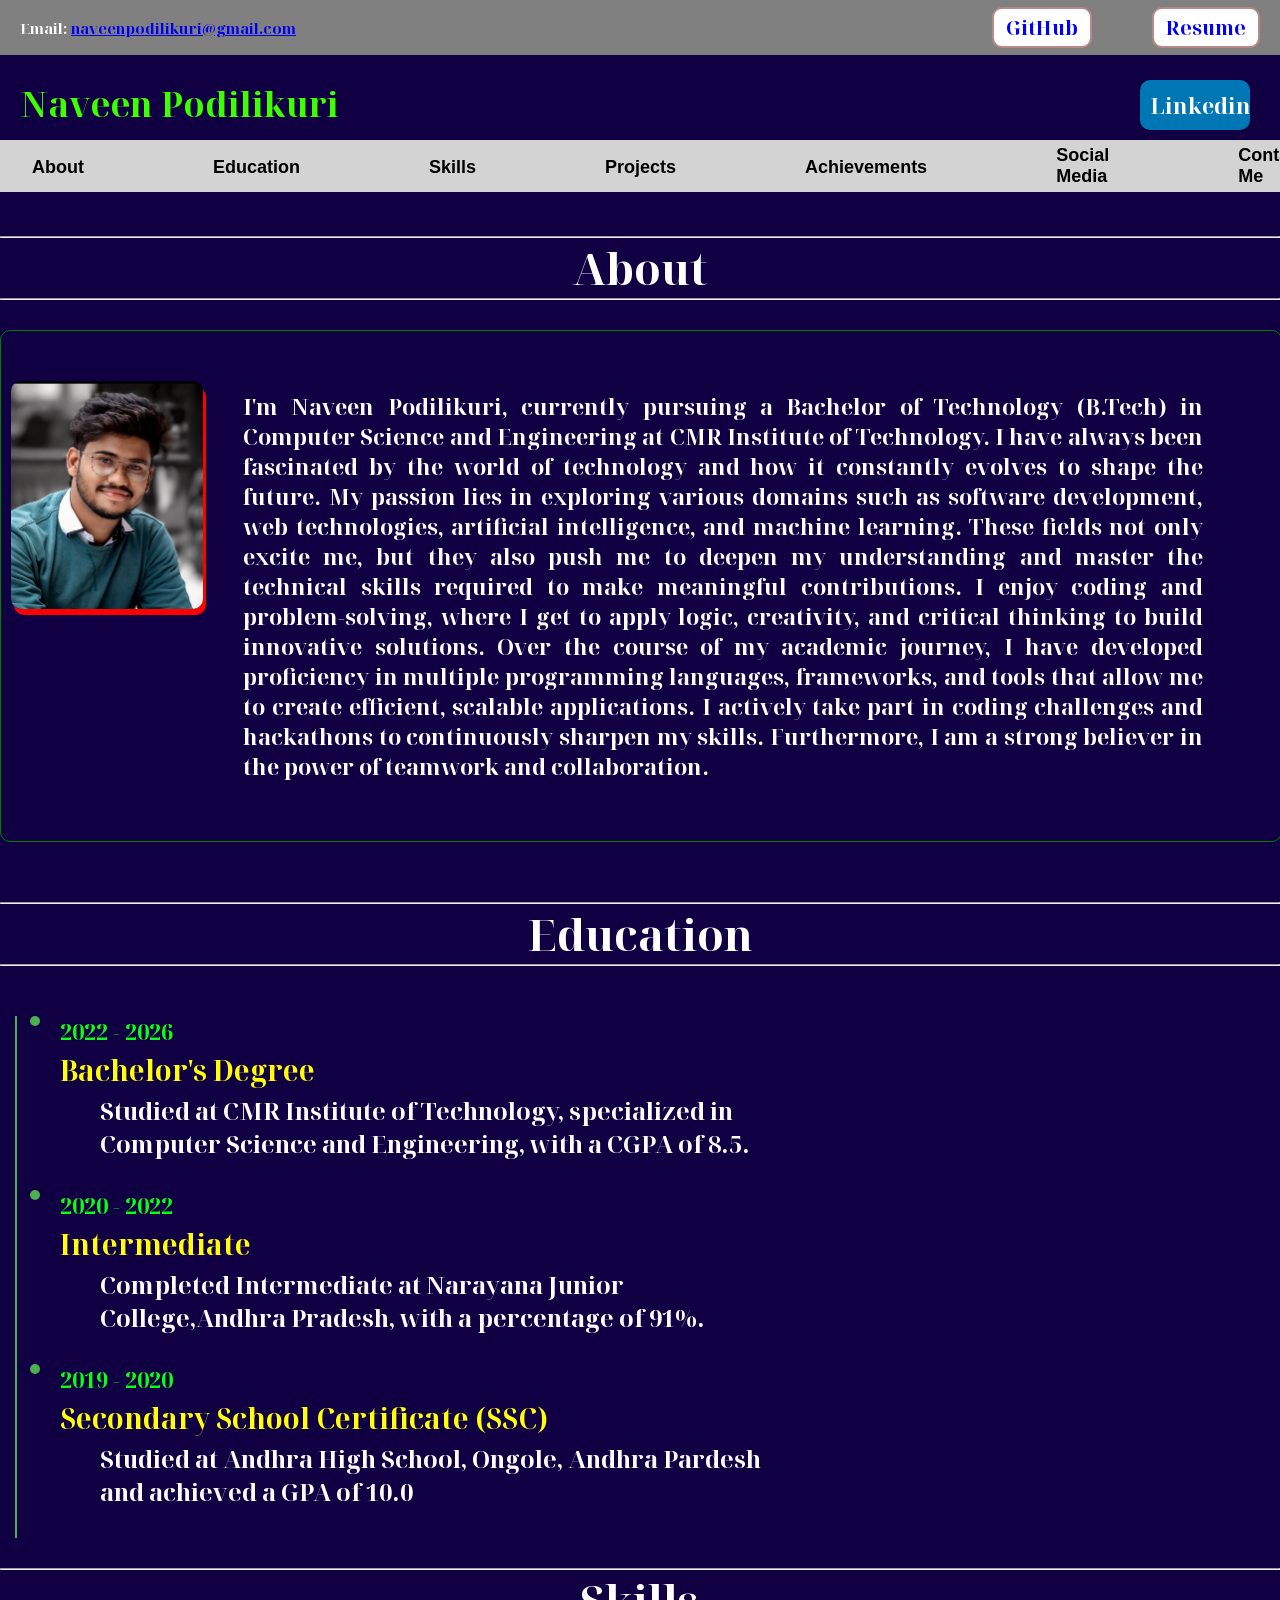
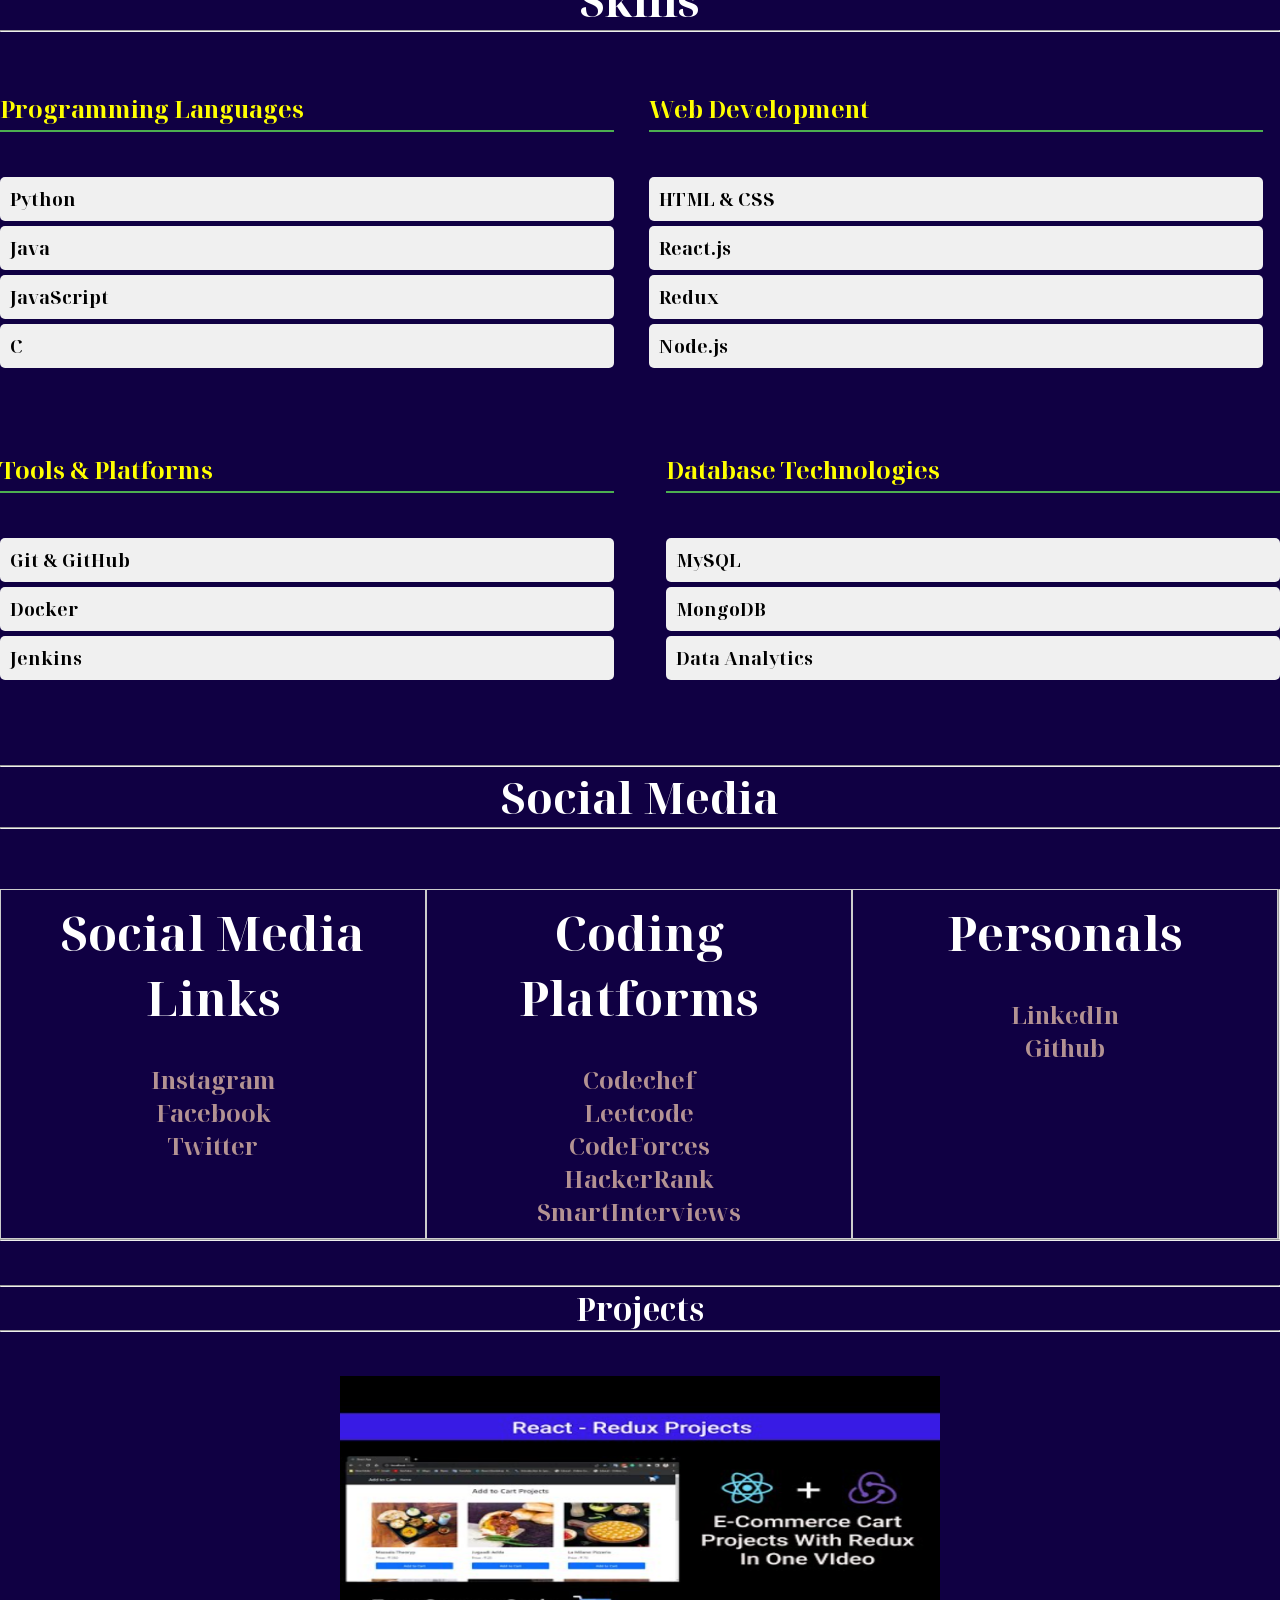
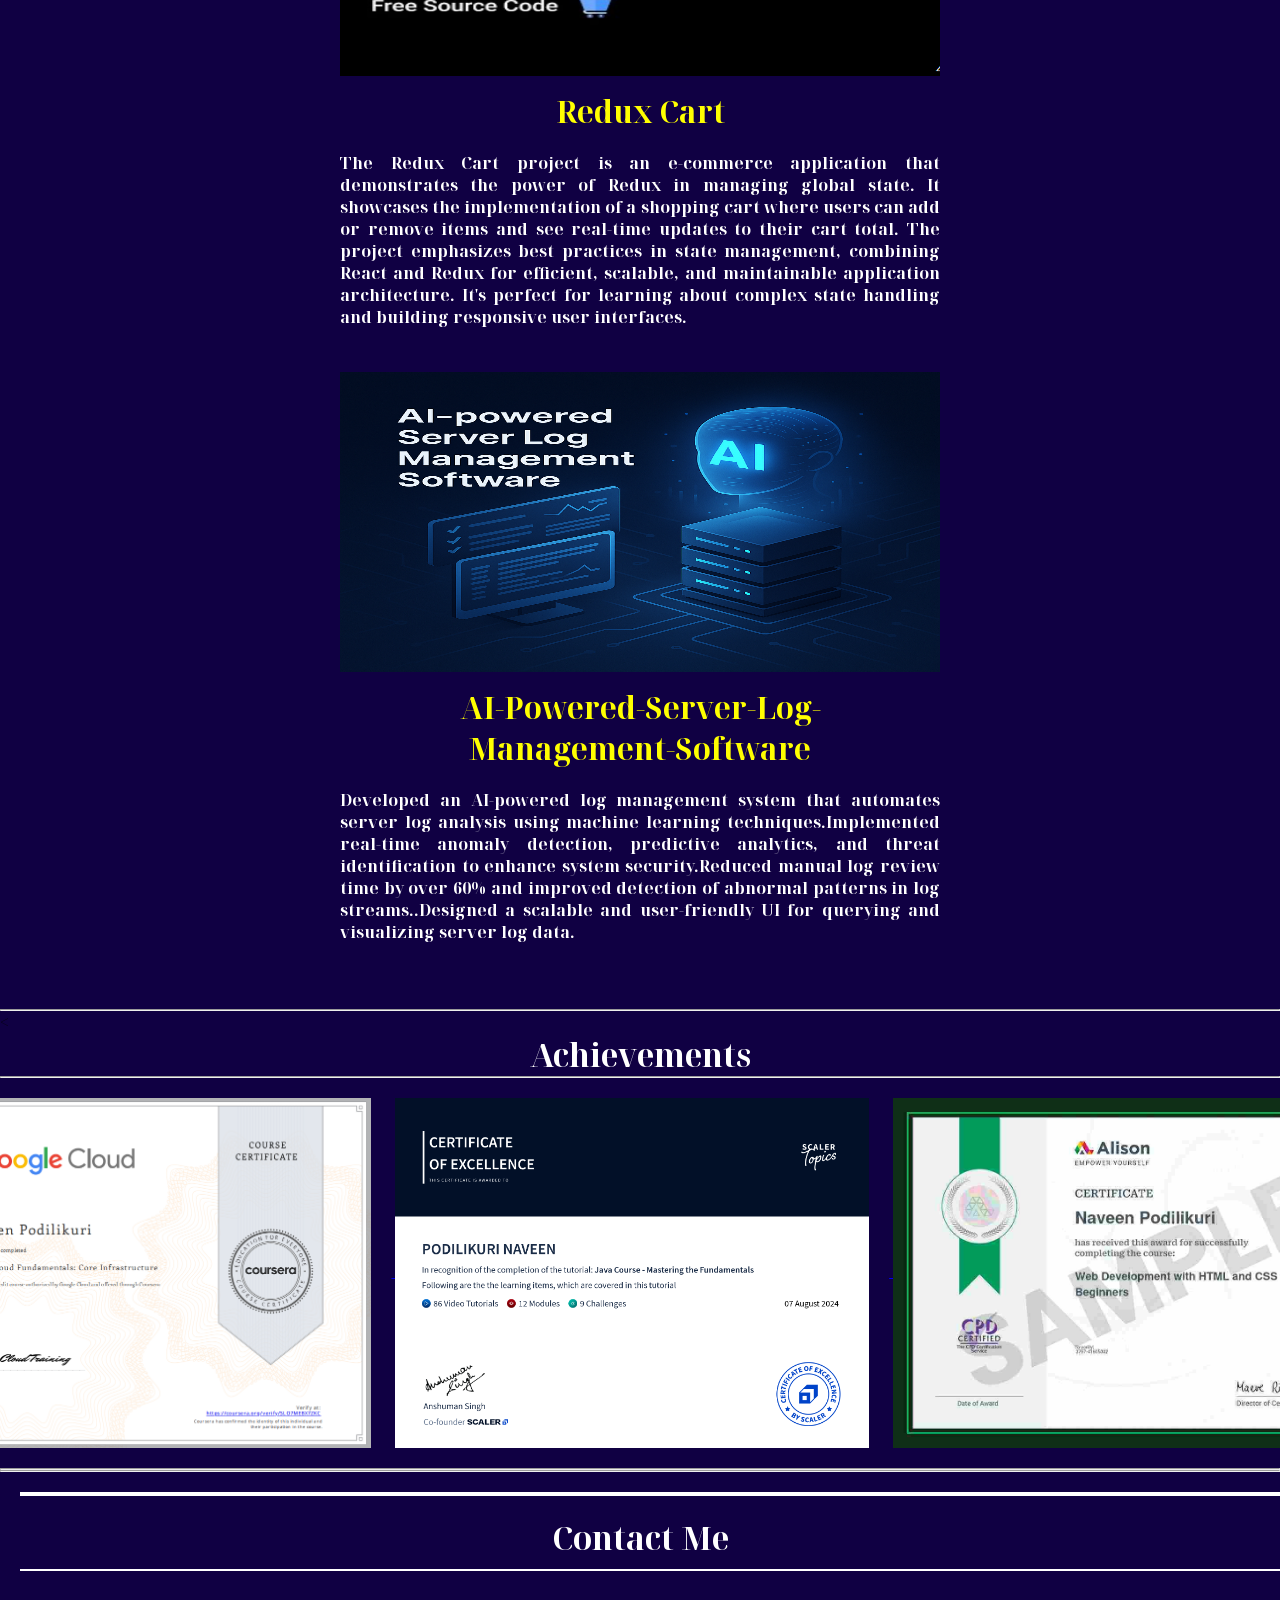
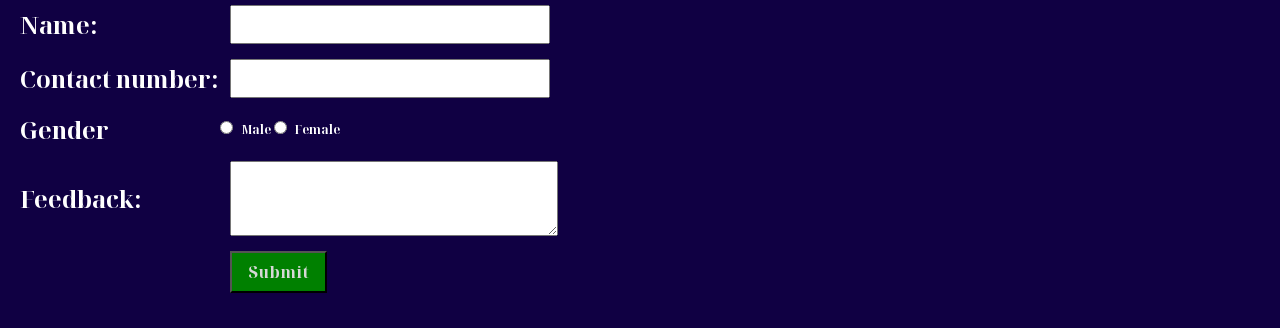
==== commit d2405f6d: "Update index.html" ====
--- a/website/index.html
+++ b/website/index.html
@@ -233,7 +233,7 @@
     <br/>
     <div class="project">
       <a href="https://github.com/NaveenPodilikuri/AI-Powered-Server-Log-Management-Software">
-    <img src="Images/ai-powered-server-log-management-software.png"></a>
+    <img src="Images/ai.png"></a>
     <h6>AI-Powered-Server-Log-Management-Software</h6>
     
     <p>Developed an AI-powered log management system that automates server log analysis using machine learning techniques.Implemented real-time anomaly detection, predictive analytics, and threat identification to enhance system security.Reduced manual log review time by over 60% and improved detection of abnormal patterns in log streams..Designed a scalable and user-friendly UI for querying and visualizing server log data.</p>
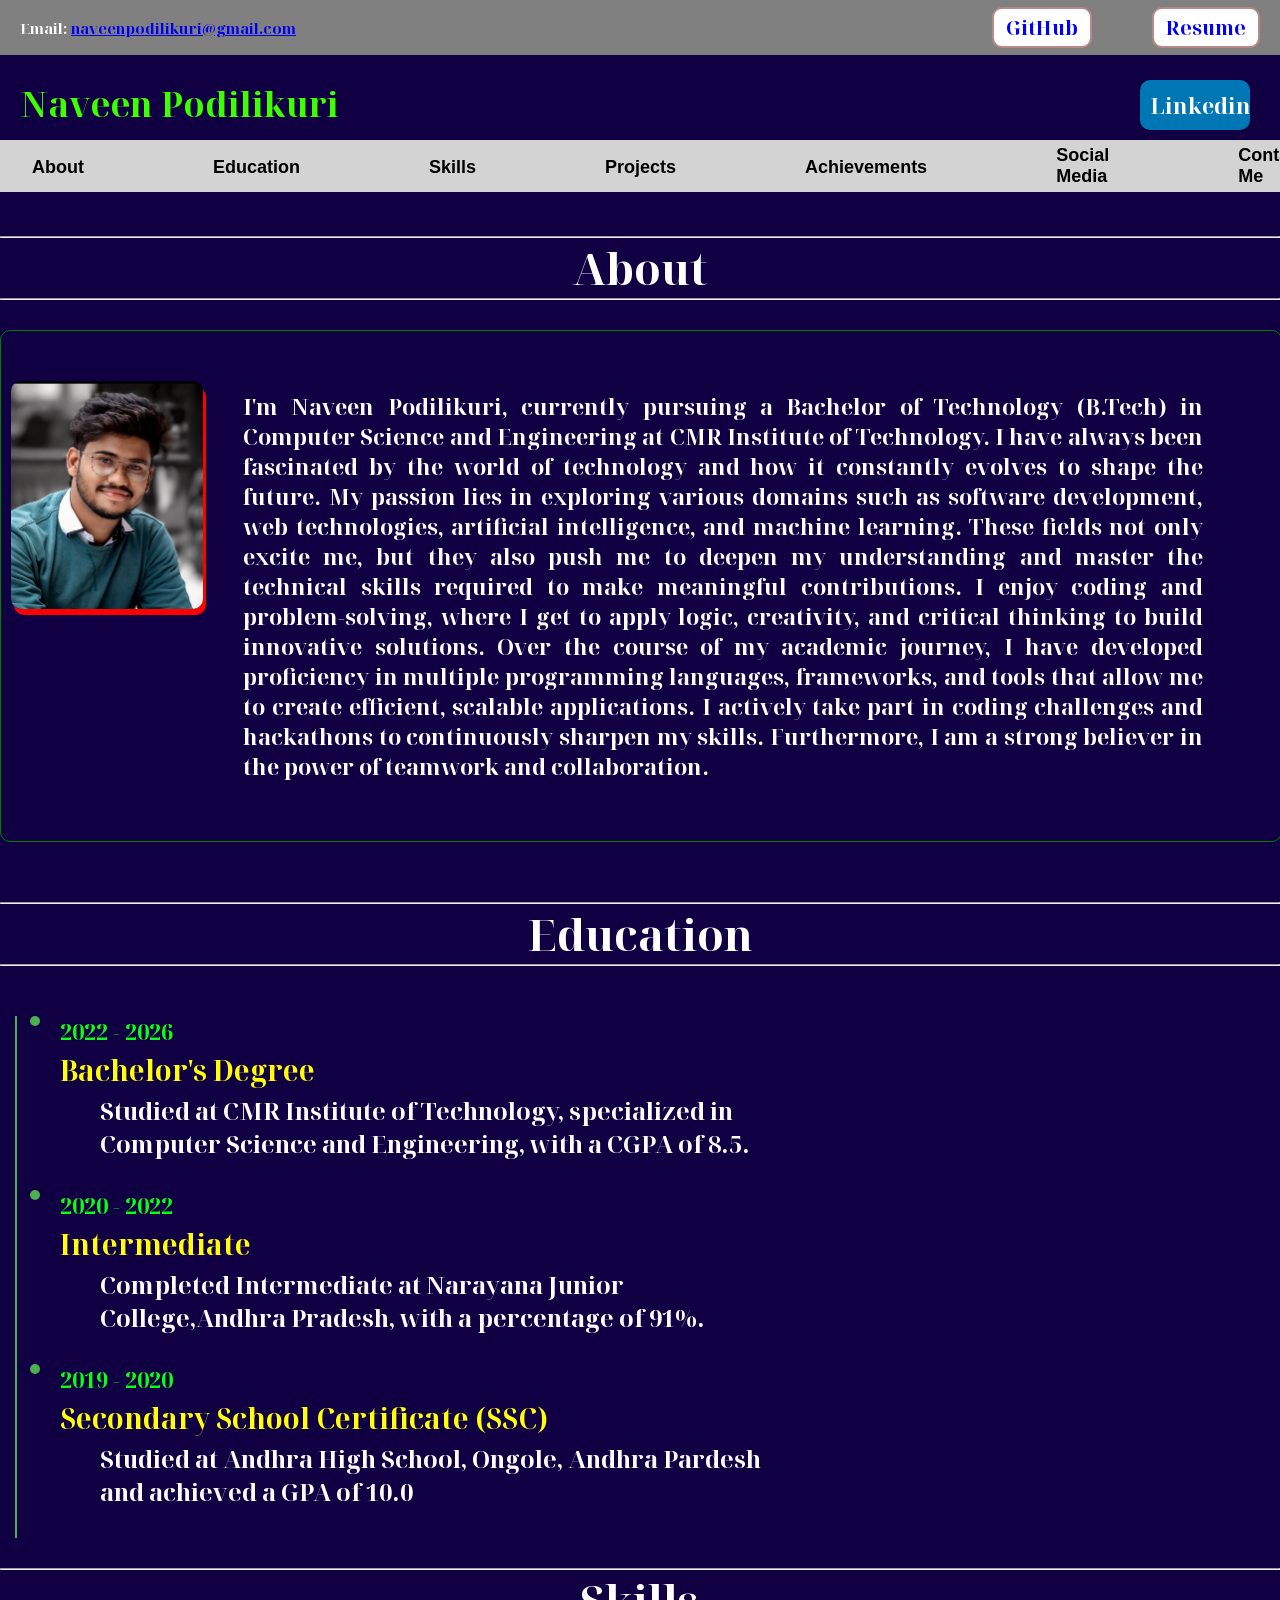
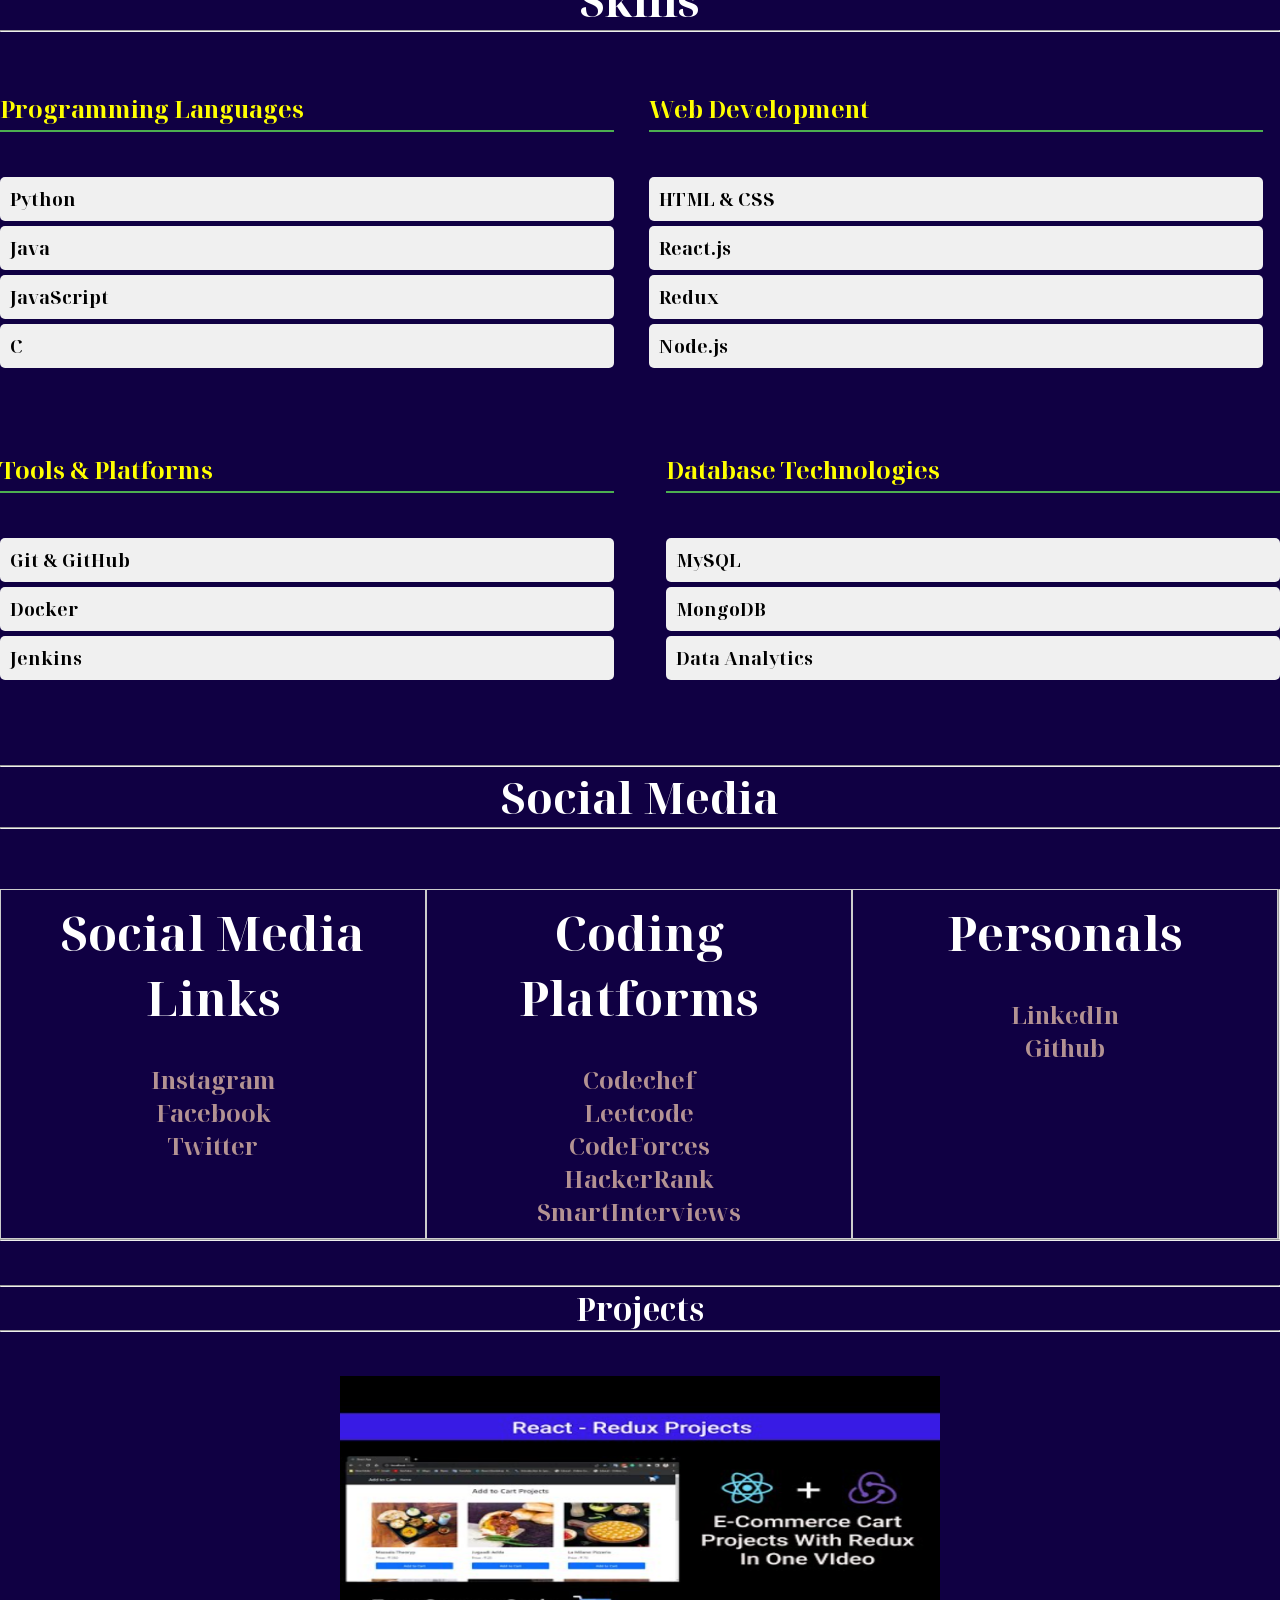
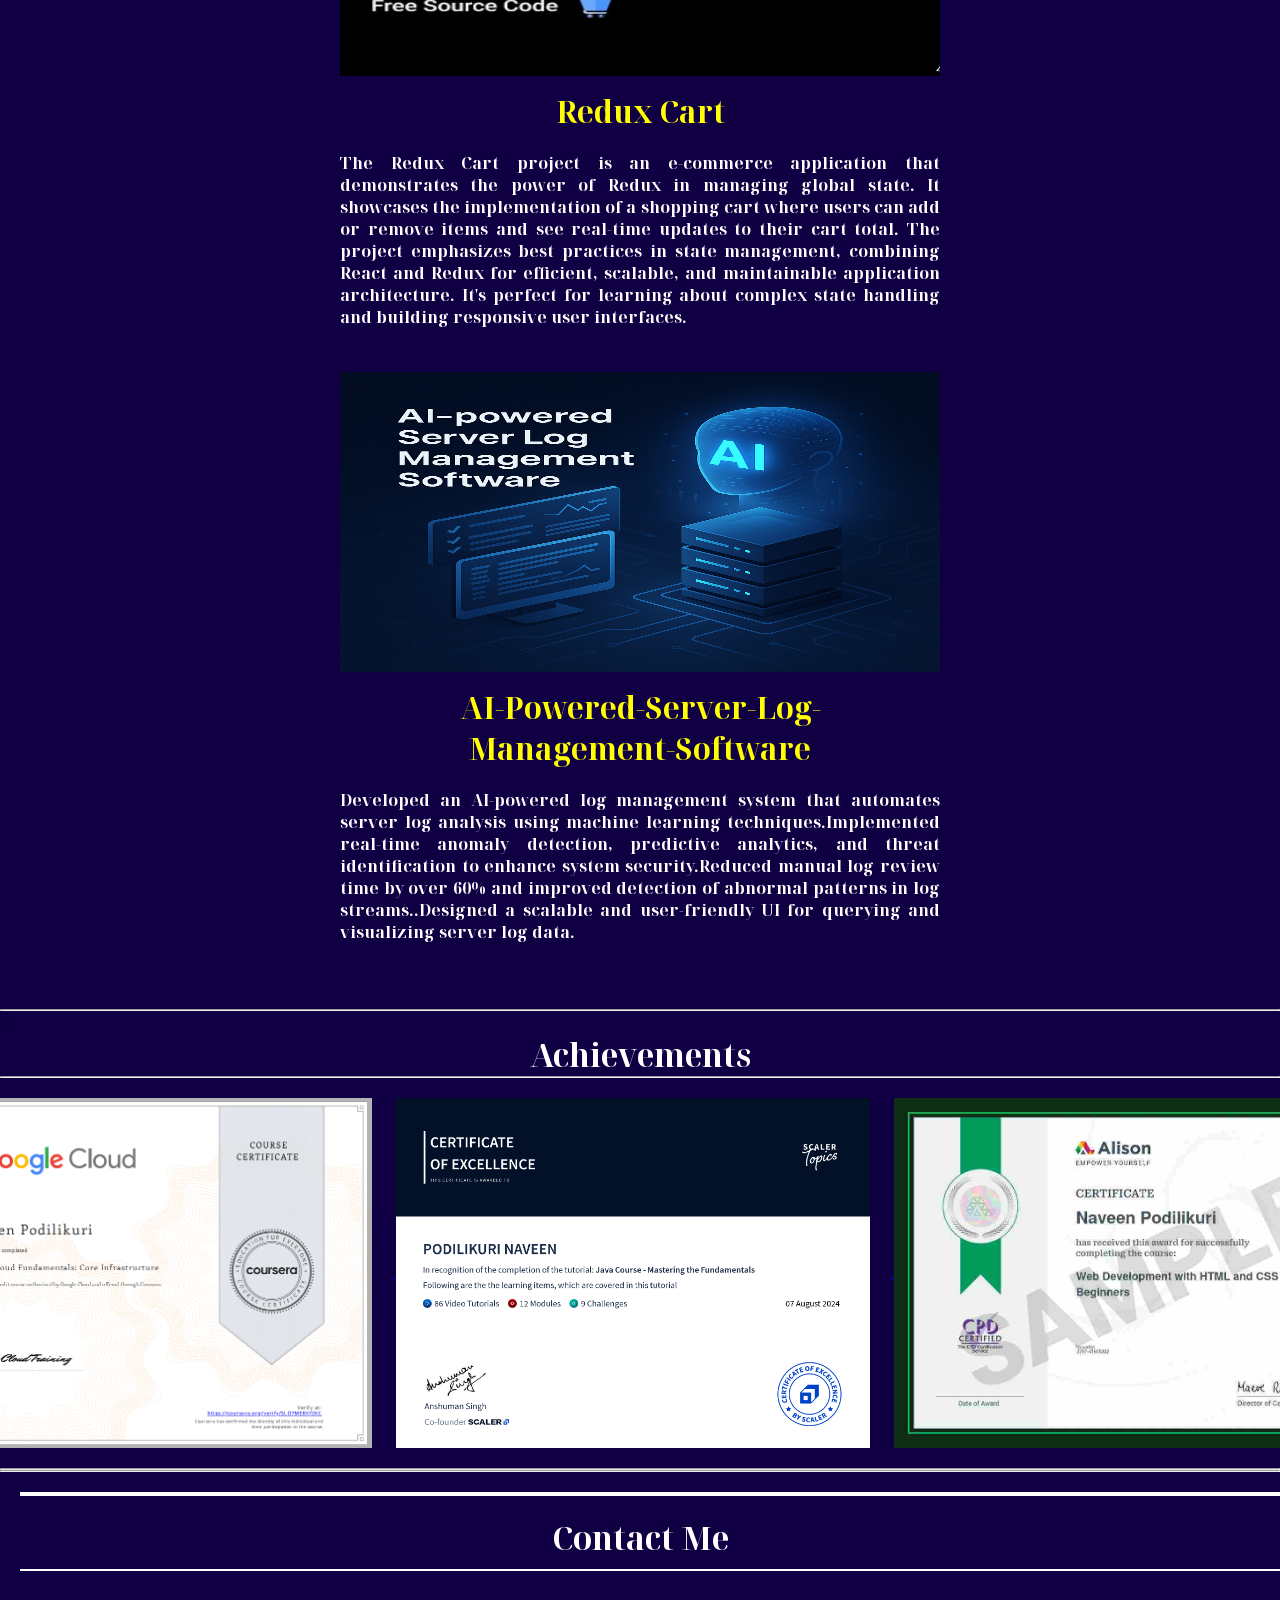
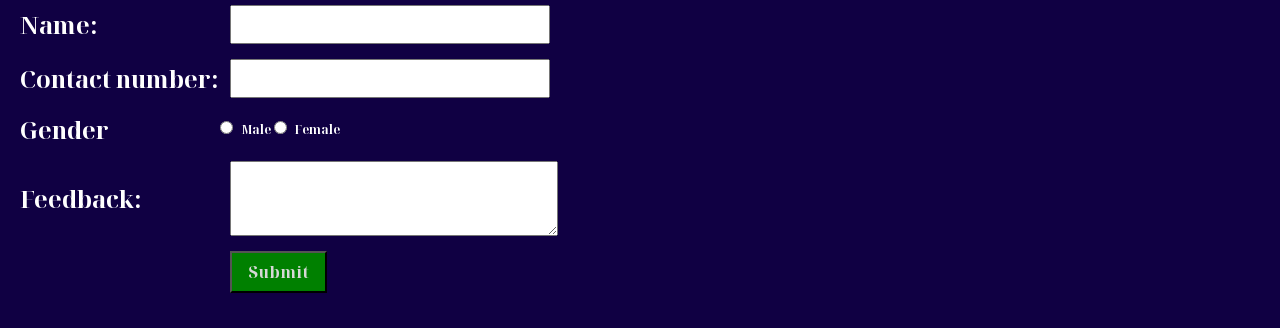
==== commit 5abee550: "Update index.html" ====
--- a/website/index.html
+++ b/website/index.html
@@ -263,7 +263,7 @@
   <a href="https://courses.cognitiveclass.ai/certificates/43b5f009af674efb863d632739458c59">
     <img class="certificate-img" src="Images/Sql.png" alt="SQL Certificate" />
   </a>
-  <img class="certificate-img" src="Images/smart intervies.png" alt="Smart Interviews Certificate" />
+  <img class="certificate-img" src="Images/Smart Interviews.png" alt="Smart Interviews Certificate" />
   <img class="certificate-img" src="Images/cisco.png" alt="Cisco Certificate" />
   <img class="certificate-img" src="Images/accenture.png" alt="Accenture Certificate" />
   <img class="certificate-img" src="Images/aws.png" alt="AWS Certificate" />
